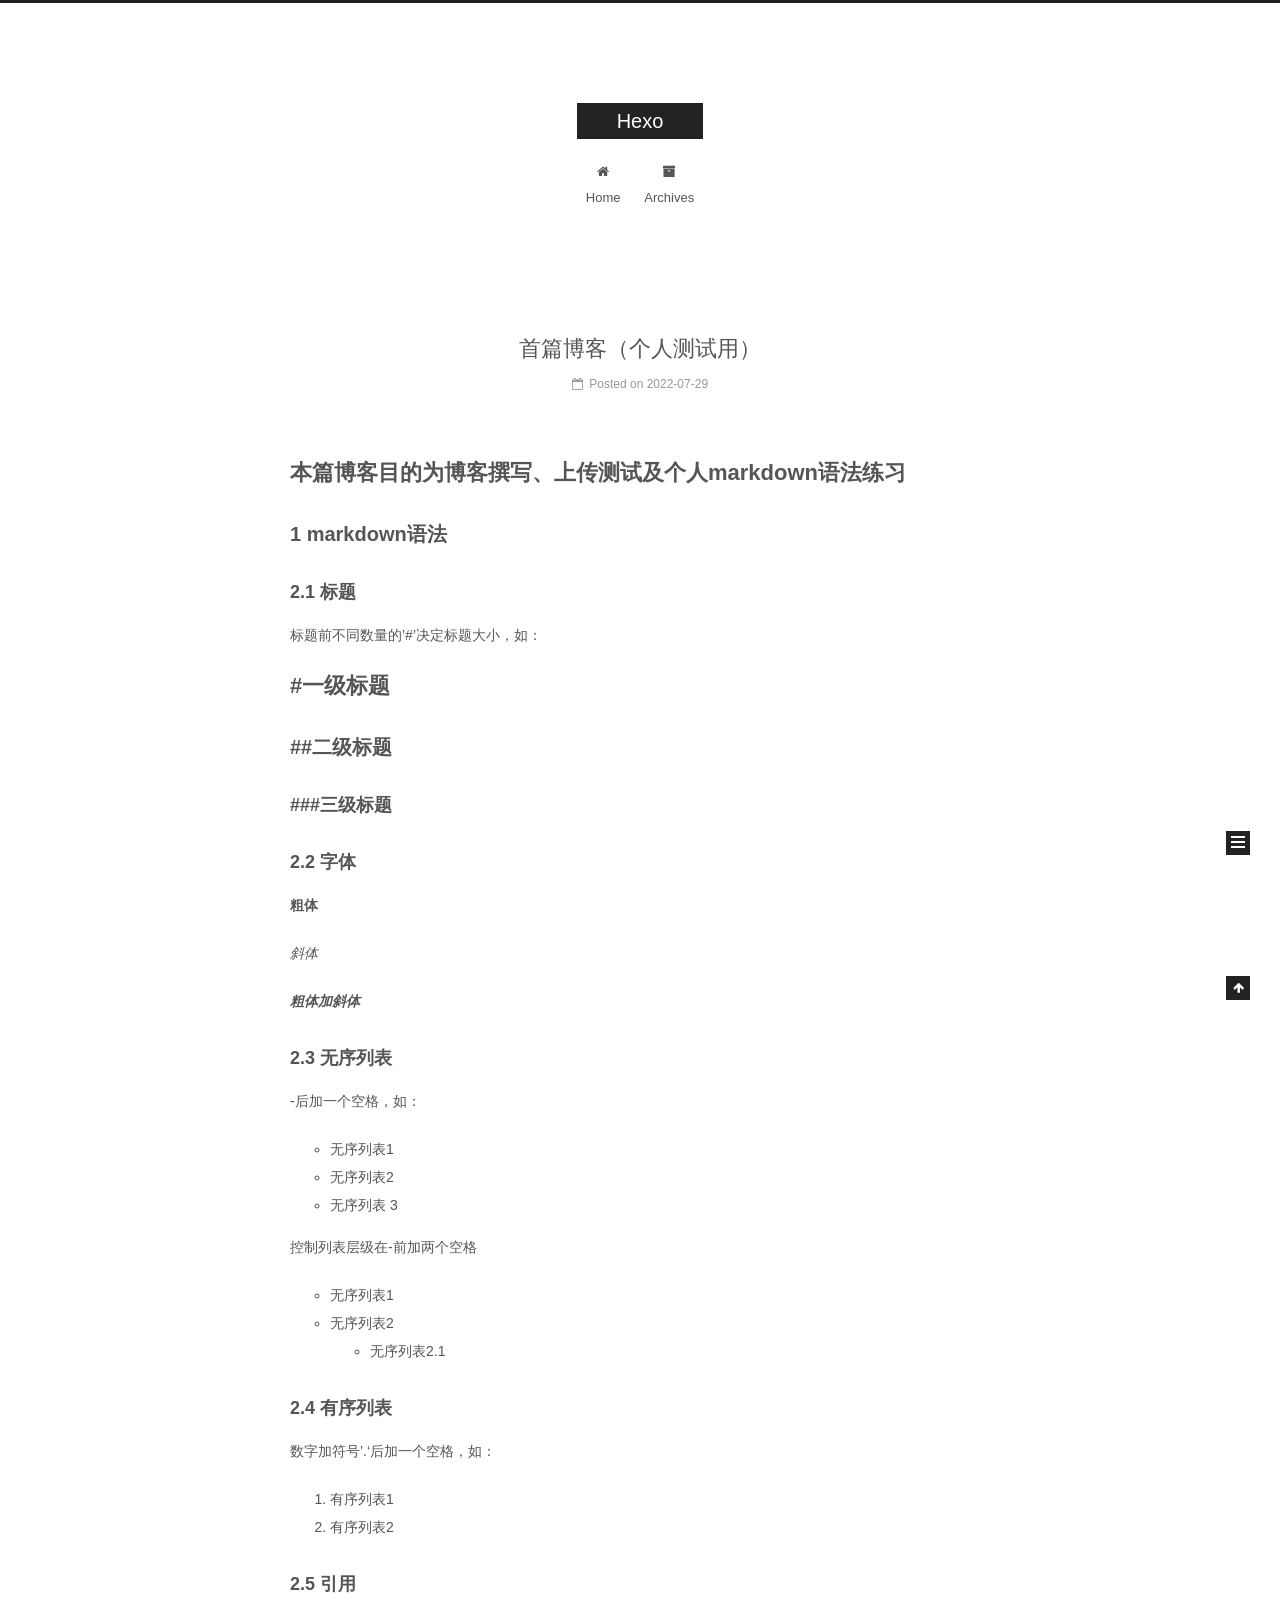
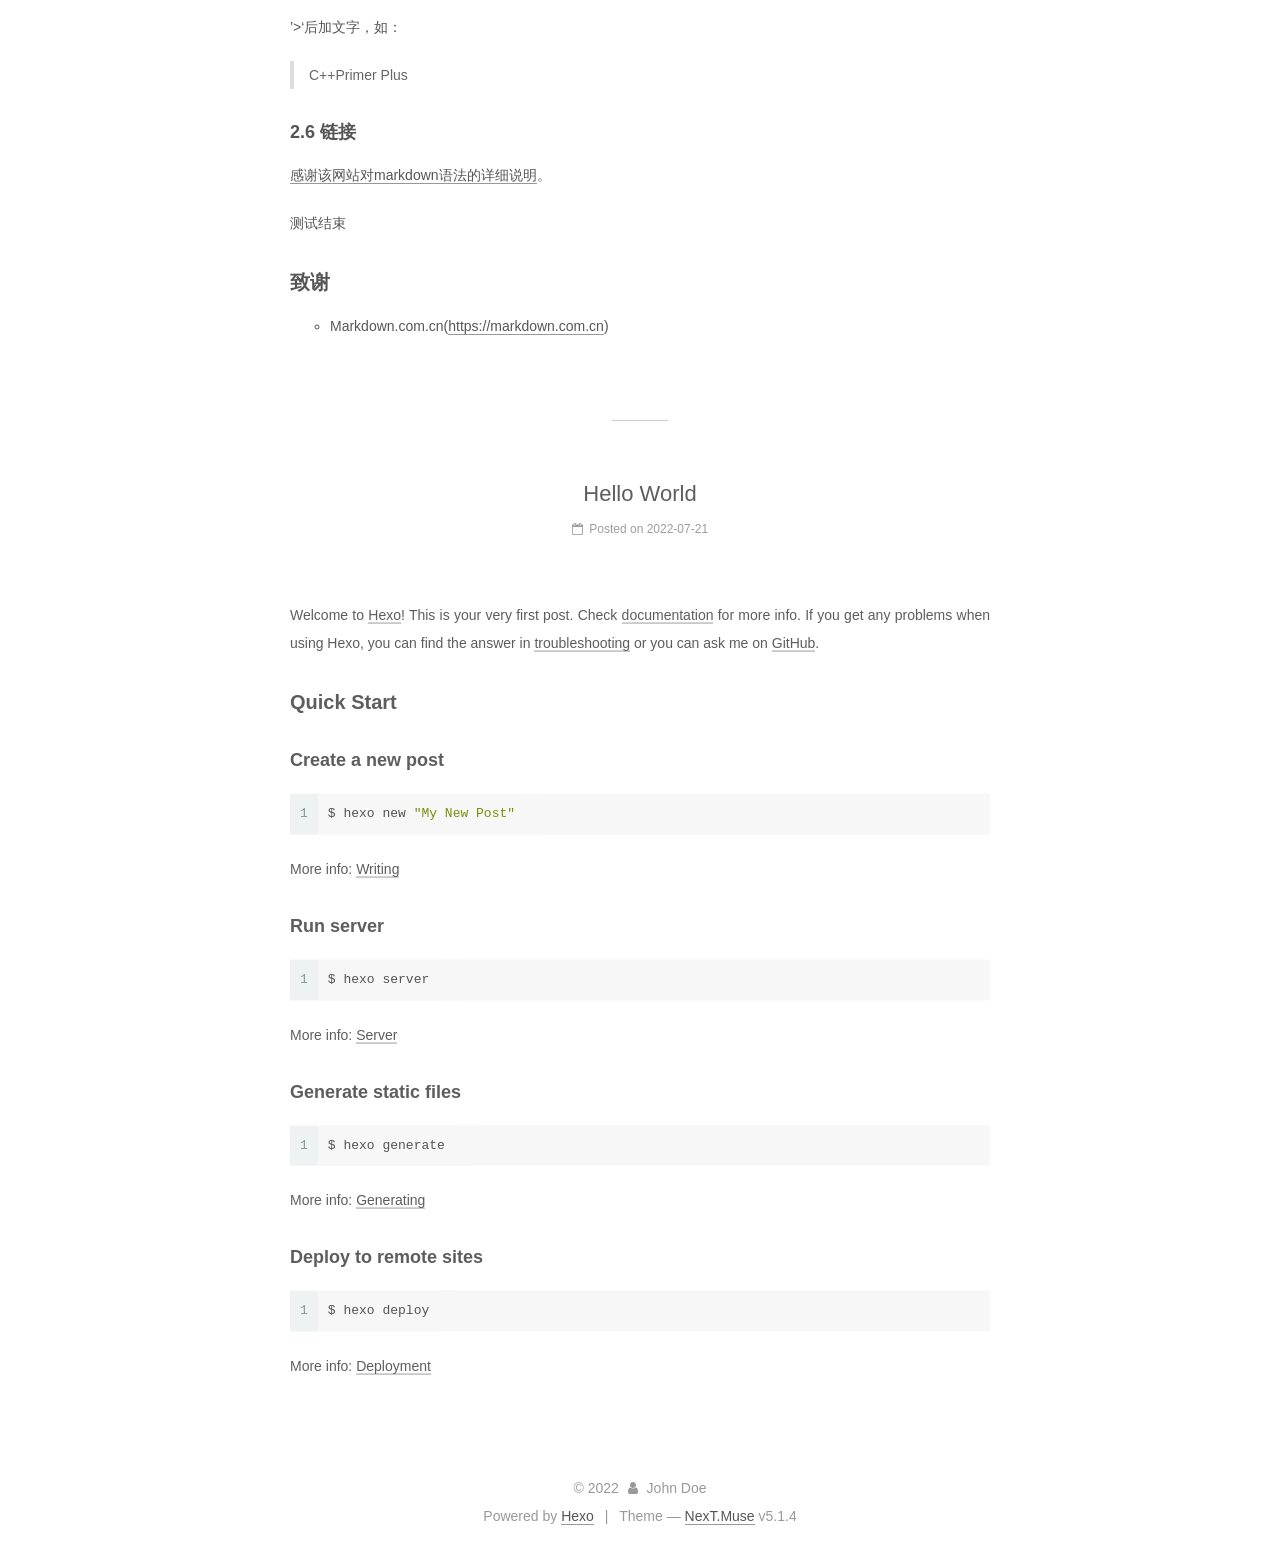
==== index.html @ cd5de1c1 "Site updated: 2022-07-29 13:30:06" ====
<!DOCTYPE html>



  


<html class="theme-next muse use-motion" lang="en">
<head>
  <meta charset="UTF-8"/>
<meta http-equiv="X-UA-Compatible" content="IE=edge" />
<meta name="viewport" content="width=device-width, initial-scale=1, maximum-scale=1"/>
<meta name="theme-color" content="#222">









<meta http-equiv="Cache-Control" content="no-transform" />
<meta http-equiv="Cache-Control" content="no-siteapp" />
















  
  
  <link href="/lib/fancybox/source/jquery.fancybox.css?v=2.1.5" rel="stylesheet" type="text/css" />







<link href="/lib/font-awesome/css/font-awesome.min.css?v=4.6.2" rel="stylesheet" type="text/css" />

<link href="/css/main.css?v=5.1.4" rel="stylesheet" type="text/css" />


  <link rel="apple-touch-icon" sizes="180x180" href="/images/apple-touch-icon-next.png?v=5.1.4">


  <link rel="icon" type="image/png" sizes="32x32" href="/images/favicon-32x32-next.png?v=5.1.4">


  <link rel="icon" type="image/png" sizes="16x16" href="/images/favicon-16x16-next.png?v=5.1.4">


  <link rel="mask-icon" href="/images/logo.svg?v=5.1.4" color="#222">





  <meta name="keywords" content="Hexo, NexT" />










<meta property="og:type" content="website">
<meta property="og:title" content="Hexo">
<meta property="og:url" content="http://gdjotx.github.io/index.html">
<meta property="og:site_name" content="Hexo">
<meta property="og:locale" content="en_US">
<meta property="article:author" content="John Doe">
<meta name="twitter:card" content="summary">



<script type="text/javascript" id="hexo.configurations">
  var NexT = window.NexT || {};
  var CONFIG = {
    root: '',
    scheme: 'Muse',
    version: '5.1.4',
    sidebar: {"position":"left","display":"post","offset":12,"b2t":false,"scrollpercent":false,"onmobile":false},
    fancybox: true,
    tabs: true,
    motion: {"enable":true,"async":false,"transition":{"post_block":"fadeIn","post_header":"slideDownIn","post_body":"slideDownIn","coll_header":"slideLeftIn","sidebar":"slideUpIn"}},
    duoshuo: {
      userId: '0',
      author: 'Author'
    },
    algolia: {
      applicationID: '',
      apiKey: '',
      indexName: '',
      hits: {"per_page":10},
      labels: {"input_placeholder":"Search for Posts","hits_empty":"We didn't find any results for the search: ${query}","hits_stats":"${hits} results found in ${time} ms"}
    }
  };
</script>



  <link rel="canonical" href="http://gdjotx.github.io/"/>





  <title>Hexo</title>
  








<meta name="generator" content="Hexo 6.2.0"></head>

<body itemscope itemtype="http://schema.org/WebPage" lang="en">

  
  
    
  

  <div class="container sidebar-position-left 
  page-home">
    <div class="headband"></div>

    <header id="header" class="header" itemscope itemtype="http://schema.org/WPHeader">
      <div class="header-inner"><div class="site-brand-wrapper">
  <div class="site-meta ">
    

    <div class="custom-logo-site-title">
      <a href="/"  class="brand" rel="start">
        <span class="logo-line-before"><i></i></span>
        <span class="site-title">Hexo</span>
        <span class="logo-line-after"><i></i></span>
      </a>
    </div>
      
        <p class="site-subtitle"></p>
      
  </div>

  <div class="site-nav-toggle">
    <button>
      <span class="btn-bar"></span>
      <span class="btn-bar"></span>
      <span class="btn-bar"></span>
    </button>
  </div>
</div>

<nav class="site-nav">
  

  
    <ul id="menu" class="menu">
      
        
        <li class="menu-item menu-item-home">
          <a href="/%20" rel="section">
            
              <i class="menu-item-icon fa fa-fw fa-home"></i> <br />
            
            Home
          </a>
        </li>
      
        
        <li class="menu-item menu-item-archives">
          <a href="/archives/%20" rel="section">
            
              <i class="menu-item-icon fa fa-fw fa-archive"></i> <br />
            
            Archives
          </a>
        </li>
      

      
    </ul>
  

  
</nav>



 </div>
    </header>

    <main id="main" class="main">
      <div class="main-inner">
        <div class="content-wrap">
          <div id="content" class="content">
            
  <section id="posts" class="posts-expand">
    
      

  

  
  
  

  <article class="post post-type-normal" itemscope itemtype="http://schema.org/Article">
  
  
  
  <div class="post-block">
    <link itemprop="mainEntityOfPage" href="http://gdjotx.github.io/2022/07/29/My%20New%20Post/">

    <span hidden itemprop="author" itemscope itemtype="http://schema.org/Person">
      <meta itemprop="name" content="">
      <meta itemprop="description" content="">
      <meta itemprop="image" content="/images/avatar.gif">
    </span>

    <span hidden itemprop="publisher" itemscope itemtype="http://schema.org/Organization">
      <meta itemprop="name" content="Hexo">
    </span>

    
      <header class="post-header">

        
        
          <h1 class="post-title" itemprop="name headline">
                
                <a class="post-title-link" href="/2022/07/29/My%20New%20Post/" itemprop="url">首篇博客（个人测试用）</a></h1>
        

        <div class="post-meta">
          <span class="post-time">
            
              <span class="post-meta-item-icon">
                <i class="fa fa-calendar-o"></i>
              </span>
              
                <span class="post-meta-item-text">Posted on</span>
              
              <time title="Post created" itemprop="dateCreated datePublished" datetime="2022-07-29T12:29:41+08:00">
                2022-07-29
              </time>
            

            

            
          </span>

          

          
            
          

          
          

          

          

          

        </div>
      </header>
    

    
    
    
    <div class="post-body" itemprop="articleBody">

      
      

      
        
          
            <h1 id="本篇博客目的为博客撰写、上传测试及个人markdown语法练习"><a href="#本篇博客目的为博客撰写、上传测试及个人markdown语法练习" class="headerlink" title="本篇博客目的为博客撰写、上传测试及个人markdown语法练习"></a>本篇博客目的为博客撰写、上传测试及个人markdown语法练习</h1><h2 id="1-markdown语法"><a href="#1-markdown语法" class="headerlink" title="1 markdown语法"></a>1 markdown语法</h2><h3 id="2-1-标题"><a href="#2-1-标题" class="headerlink" title="2.1 标题"></a>2.1 标题</h3><p>标题前不同数量的’#’决定标题大小，如：</p>
<h1 id="一级标题"><a href="#一级标题" class="headerlink" title="#一级标题"></a>#一级标题</h1><h2 id="二级标题"><a href="#二级标题" class="headerlink" title="##二级标题"></a>##二级标题</h2><h3 id="三级标题"><a href="#三级标题" class="headerlink" title="###三级标题"></a>###三级标题</h3><h3 id="2-2-字体"><a href="#2-2-字体" class="headerlink" title="2.2 字体"></a>2.2 字体</h3><p><strong>粗体</strong></p>
<p><em>斜体</em></p>
<p><em><strong>粗体加斜体</strong></em></p>
<h3 id="2-3-无序列表"><a href="#2-3-无序列表" class="headerlink" title="2.3 无序列表"></a>2.3 无序列表</h3><p>-后加一个空格，如：</p>
<ul>
<li>无序列表1</li>
<li>无序列表2</li>
<li>无序列表 3</li>
</ul>
<p>控制列表层级在-前加两个空格</p>
<ul>
<li>无序列表1</li>
<li>无序列表2<ul>
<li>无序列表2.1</li>
</ul>
</li>
</ul>
<h3 id="2-4-有序列表"><a href="#2-4-有序列表" class="headerlink" title="2.4 有序列表"></a>2.4 有序列表</h3><p>数字加符号’.‘后加一个空格，如：</p>
<ol>
<li>有序列表1</li>
<li>有序列表2</li>
</ol>
<h3 id="2-5-引用"><a href="#2-5-引用" class="headerlink" title="2.5 引用"></a>2.5 引用</h3><p>’&gt;‘后加文字，如：</p>
<blockquote>
<p>C++Primer Plus</p>
</blockquote>
<h3 id="2-6-链接"><a href="#2-6-链接" class="headerlink" title="2.6 链接"></a>2.6 链接</h3><p><a target="_blank" rel="noopener" href="https://markdown.com.cn/">感谢该网站对markdown语法的详细说明</a>。</p>
<p>测试结束</p>
<h2 id="致谢"><a href="#致谢" class="headerlink" title="致谢"></a>致谢</h2><ul>
<li>Markdown.com.cn(<a target="_blank" rel="noopener" href="https://markdown.com.cn/">https://markdown.com.cn</a>)</li>
</ul>

          
        
      
    </div>
    
    
    

    

    

    

    <footer class="post-footer">
      

      

      

      
      
        <div class="post-eof"></div>
      
    </footer>
  </div>
  
  
  
  </article>


    
      

  

  
  
  

  <article class="post post-type-normal" itemscope itemtype="http://schema.org/Article">
  
  
  
  <div class="post-block">
    <link itemprop="mainEntityOfPage" href="http://gdjotx.github.io/2022/07/21/hello-world/">

    <span hidden itemprop="author" itemscope itemtype="http://schema.org/Person">
      <meta itemprop="name" content="">
      <meta itemprop="description" content="">
      <meta itemprop="image" content="/images/avatar.gif">
    </span>

    <span hidden itemprop="publisher" itemscope itemtype="http://schema.org/Organization">
      <meta itemprop="name" content="Hexo">
    </span>

    
      <header class="post-header">

        
        
          <h1 class="post-title" itemprop="name headline">
                
                <a class="post-title-link" href="/2022/07/21/hello-world/" itemprop="url">Hello World</a></h1>
        

        <div class="post-meta">
          <span class="post-time">
            
              <span class="post-meta-item-icon">
                <i class="fa fa-calendar-o"></i>
              </span>
              
                <span class="post-meta-item-text">Posted on</span>
              
              <time title="Post created" itemprop="dateCreated datePublished" datetime="2022-07-21T23:25:02+08:00">
                2022-07-21
              </time>
            

            

            
          </span>

          

          
            
          

          
          

          

          

          

        </div>
      </header>
    

    
    
    
    <div class="post-body" itemprop="articleBody">

      
      

      
        
          
            <p>Welcome to <a target="_blank" rel="noopener" href="https://hexo.io/">Hexo</a>! This is your very first post. Check <a target="_blank" rel="noopener" href="https://hexo.io/docs/">documentation</a> for more info. If you get any problems when using Hexo, you can find the answer in <a target="_blank" rel="noopener" href="https://hexo.io/docs/troubleshooting.html">troubleshooting</a> or you can ask me on <a target="_blank" rel="noopener" href="https://github.com/hexojs/hexo/issues">GitHub</a>.</p>
<h2 id="Quick-Start"><a href="#Quick-Start" class="headerlink" title="Quick Start"></a>Quick Start</h2><h3 id="Create-a-new-post"><a href="#Create-a-new-post" class="headerlink" title="Create a new post"></a>Create a new post</h3><figure class="highlight bash"><table><tr><td class="gutter"><pre><span class="line">1</span><br></pre></td><td class="code"><pre><span class="line">$ hexo new <span class="string">&quot;My New Post&quot;</span></span><br></pre></td></tr></table></figure>

<p>More info: <a target="_blank" rel="noopener" href="https://hexo.io/docs/writing.html">Writing</a></p>
<h3 id="Run-server"><a href="#Run-server" class="headerlink" title="Run server"></a>Run server</h3><figure class="highlight bash"><table><tr><td class="gutter"><pre><span class="line">1</span><br></pre></td><td class="code"><pre><span class="line">$ hexo server</span><br></pre></td></tr></table></figure>

<p>More info: <a target="_blank" rel="noopener" href="https://hexo.io/docs/server.html">Server</a></p>
<h3 id="Generate-static-files"><a href="#Generate-static-files" class="headerlink" title="Generate static files"></a>Generate static files</h3><figure class="highlight bash"><table><tr><td class="gutter"><pre><span class="line">1</span><br></pre></td><td class="code"><pre><span class="line">$ hexo generate</span><br></pre></td></tr></table></figure>

<p>More info: <a target="_blank" rel="noopener" href="https://hexo.io/docs/generating.html">Generating</a></p>
<h3 id="Deploy-to-remote-sites"><a href="#Deploy-to-remote-sites" class="headerlink" title="Deploy to remote sites"></a>Deploy to remote sites</h3><figure class="highlight bash"><table><tr><td class="gutter"><pre><span class="line">1</span><br></pre></td><td class="code"><pre><span class="line">$ hexo deploy</span><br></pre></td></tr></table></figure>

<p>More info: <a target="_blank" rel="noopener" href="https://hexo.io/docs/one-command-deployment.html">Deployment</a></p>

          
        
      
    </div>
    
    
    

    

    

    

    <footer class="post-footer">
      

      

      

      
      
        <div class="post-eof"></div>
      
    </footer>
  </div>
  
  
  
  </article>


    
  </section>

  


          </div>
          


          

        </div>
        
          
  
  <div class="sidebar-toggle">
    <div class="sidebar-toggle-line-wrap">
      <span class="sidebar-toggle-line sidebar-toggle-line-first"></span>
      <span class="sidebar-toggle-line sidebar-toggle-line-middle"></span>
      <span class="sidebar-toggle-line sidebar-toggle-line-last"></span>
    </div>
  </div>

  <aside id="sidebar" class="sidebar">
    
    <div class="sidebar-inner">

      

      

      <section class="site-overview-wrap sidebar-panel sidebar-panel-active">
        <div class="site-overview">
          <div class="site-author motion-element" itemprop="author" itemscope itemtype="http://schema.org/Person">
            
              <p class="site-author-name" itemprop="name"></p>
              <p class="site-description motion-element" itemprop="description"></p>
          </div>

          <nav class="site-state motion-element">

            
              <div class="site-state-item site-state-posts">
              
                <a href="/archives/%20%7C%7C%20archive">
              
                  <span class="site-state-item-count">2</span>
                  <span class="site-state-item-name">posts</span>
                </a>
              </div>
            

            

            

          </nav>

          

          

          
          

          
          

          

        </div>
      </section>

      

      

    </div>
  </aside>


        
      </div>
    </main>

    <footer id="footer" class="footer">
      <div class="footer-inner">
        <div class="copyright">&copy; <span itemprop="copyrightYear">2022</span>
  <span class="with-love">
    <i class="fa fa-user"></i>
  </span>
  <span class="author" itemprop="copyrightHolder">John Doe</span>

  
</div>


  <div class="powered-by">Powered by <a class="theme-link" target="_blank" href="https://hexo.io">Hexo</a></div>



  <span class="post-meta-divider">|</span>



  <div class="theme-info">Theme &mdash; <a class="theme-link" target="_blank" href="https://github.com/iissnan/hexo-theme-next">NexT.Muse</a> v5.1.4</div>




        







        
      </div>
    </footer>

    
      <div class="back-to-top">
        <i class="fa fa-arrow-up"></i>
        
      </div>
    

    

  </div>

  

<script type="text/javascript">
  if (Object.prototype.toString.call(window.Promise) !== '[object Function]') {
    window.Promise = null;
  }
</script>









  












  
  
    <script type="text/javascript" src="/lib/jquery/index.js?v=2.1.3"></script>
  

  
  
    <script type="text/javascript" src="/lib/fastclick/lib/fastclick.min.js?v=1.0.6"></script>
  

  
  
    <script type="text/javascript" src="/lib/jquery_lazyload/jquery.lazyload.js?v=1.9.7"></script>
  

  
  
    <script type="text/javascript" src="/lib/velocity/velocity.min.js?v=1.2.1"></script>
  

  
  
    <script type="text/javascript" src="/lib/velocity/velocity.ui.min.js?v=1.2.1"></script>
  

  
  
    <script type="text/javascript" src="/lib/fancybox/source/jquery.fancybox.pack.js?v=2.1.5"></script>
  


  


  <script type="text/javascript" src="/js/src/utils.js?v=5.1.4"></script>

  <script type="text/javascript" src="/js/src/motion.js?v=5.1.4"></script>



  
  

  

  


  <script type="text/javascript" src="/js/src/bootstrap.js?v=5.1.4"></script>



  


  




	





  





  












  





  

  

  

  
  

  

  

  

</body>
</html>
---- css/main.css ----
/* normalize.css v3.0.2 | MIT License | git.io/normalize */
html {
  font-family: sans-serif; /* 1 */
  -ms-text-size-adjust: 100%; /* 2 */
  -webkit-text-size-adjust: 100%; /* 2 */
}
body {
  margin: 0;
}
article,
aside,
details,
figcaption,
figure,
footer,
header,
hgroup,
main,
menu,
nav,
section,
summary {
  display: block;
}
audio,
canvas,
progress,
video {
  display: inline-block; /* 1 */
  vertical-align: baseline; /* 2 */
}
audio:not([controls]) {
  display: none;
  height: 0;
}
[hidden],
template {
  display: none;
}
a {
  background-color: transparent;
}
a:active,
a:hover {
  outline: 0;
}
abbr[title] {
  border-bottom: 1px dotted;
}
b,
strong {
  font-weight: bold;
}
dfn {
  font-style: italic;
}
h1 {
  font-size: 2em;
  margin: 0.67em 0;
}
mark {
  background: #ff0;
  color: #000;
}
small {
  font-size: 80%;
}
sub,
sup {
  font-size: 75%;
  line-height: 0;
  position: relative;
  vertical-align: baseline;
}
sup {
  top: -0.5em;
}
sub {
  bottom: -0.25em;
}
img {
  border: 0;
}
svg:not(:root) {
  overflow: hidden;
}
figure {
  margin: 1em 40px;
}
hr {
  -moz-box-sizing: content-box;
  box-sizing: content-box;
  height: 0;
}
pre {
  overflow: auto;
}
code,
kbd,
pre,
samp {
  font-family: monospace, monospace;
  font-size: 1em;
}
button,
input,
optgroup,
select,
textarea {
  color: inherit; /* 1 */
  font: inherit; /* 2 */
  margin: 0; /* 3 */
}
button {
  overflow: visible;
}
button,
select {
  text-transform: none;
}
button,
html input[type="button"],
input[type="reset"],
input[type="submit"] {
  -webkit-appearance: button; /* 2 */
  cursor: pointer; /* 3 */
}
button[disabled],
html input[disabled] {
  cursor: default;
}
button::-moz-focus-inner,
input::-moz-focus-inner {
  border: 0;
  padding: 0;
}
input {
  line-height: normal;
}
input[type="checkbox"],
input[type="radio"] {
  box-sizing: border-box; /* 1 */
  padding: 0; /* 2 */
}
input[type="number"]::-webkit-inner-spin-button,
input[type="number"]::-webkit-outer-spin-button {
  height: auto;
}
input[type="search"] {
  -webkit-appearance: textfield; /* 1 */
  -moz-box-sizing: content-box;
  -webkit-box-sizing: content-box; /* 2 */
  box-sizing: content-box;
}
input[type="search"]::-webkit-search-cancel-button,
input[type="search"]::-webkit-search-decoration {
  -webkit-appearance: none;
}
fieldset {
  border: 1px solid #c0c0c0;
  margin: 0 2px;
  padding: 0.35em 0.625em 0.75em;
}
legend {
  border: 0; /* 1 */
  padding: 0; /* 2 */
}
textarea {
  overflow: auto;
}
optgroup {
  font-weight: bold;
}
table {
  border-collapse: collapse;
  border-spacing: 0;
}
td,
th {
  padding: 0;
}
::selection {
  background: #262a30;
  color: #fff;
}
body {
  position: relative;
  font-family: 'Lato', "PingFang SC", "Microsoft YaHei", sans-serif;
  font-size: 14px;
  line-height: 2;
  color: #555;
  background: #fff;
}
@media (max-width: 767px) {
  body {
    padding-right: 0 !important;
  }
}
@media (min-width: 768px) and (max-width: 991px) {
  body {
    padding-right: 0 !important;
  }
}
@media (min-width: 1600px) {
  body {
    font-size: 16px;
  }
}
h1,
h2,
h3,
h4,
h5,
h6 {
  margin: 0;
  padding: 0;
  font-weight: bold;
  line-height: 1.5;
  font-family: 'Lato', "PingFang SC", "Microsoft YaHei", sans-serif;
}
h2,
h3,
h4,
h5,
h6 {
  margin: 20px 0 15px;
}
h1 {
  font-size: 22px;
}
@media (max-width: 767px) {
  h1 {
    font-size: 18px;
  }
}
h2 {
  font-size: 20px;
}
@media (max-width: 767px) {
  h2 {
    font-size: 16px;
  }
}
h3 {
  font-size: 18px;
}
@media (max-width: 767px) {
  h3 {
    font-size: 14px;
  }
}
h4 {
  font-size: 16px;
}
@media (max-width: 767px) {
  h4 {
    font-size: 12px;
  }
}
h5 {
  font-size: 14px;
}
@media (max-width: 767px) {
  h5 {
    font-size: 10px;
  }
}
h6 {
  font-size: 12px;
}
@media (max-width: 767px) {
  h6 {
    font-size: 8px;
  }
}
p {
  margin: 0 0 20px 0;
}
a {
  color: #555;
  text-decoration: none;
  outline: none;
  border-bottom: 1px solid #999;
  word-wrap: break-word;
}
a:hover {
  color: #222;
  border-bottom-color: #222;
}
blockquote {
  margin: 0;
  padding: 0;
}
img {
  display: block;
  margin: auto;
  max-width: 100%;
  height: auto;
}
hr {
  margin: 40px 0;
  height: 3px;
  border: none;
  background-color: #ddd;
  background-image: repeating-linear-gradient(-45deg, #fff, #fff 4px, transparent 4px, transparent 8px);
}
blockquote {
  padding: 0 15px;
  color: #666;
  border-left: 4px solid #ddd;
}
blockquote cite::before {
  content: "-";
  padding: 0 5px;
}
dt {
  font-weight: 700;
}
dd {
  margin: 0;
  padding: 0;
}
kbd {
  border: 1px solid #ccc;
  border-radius: 0.2em;
  box-shadow: 0.1em 0.1em 0.2em rgba(0,0,0,0.1);
  background-color: #f9f9f9;
  font-family: inherit;
  background-image: -webkit-linear-gradient(top, #eee, #fff, #eee);
  padding: 0.1em 0.3em;
  white-space: nowrap;
}
.text-left {
  text-align: left;
}
.text-center {
  text-align: center;
}
.text-right {
  text-align: right;
}
.text-justify {
  text-align: justify;
}
.text-nowrap {
  white-space: nowrap;
}
.text-lowercase {
  text-transform: lowercase;
}
.text-uppercase {
  text-transform: uppercase;
}
.text-capitalize {
  text-transform: capitalize;
}
.center-block {
  display: block;
  margin-left: auto;
  margin-right: auto;
}
.clearfix:before,
.clearfix:after {
  content: " ";
  display: table;
}
.clearfix:after {
  clear: both;
}
.pullquote {
  width: 45%;
}
.pullquote.left {
  float: left;
  margin-left: 5px;
  margin-right: 10px;
}
.pullquote.right {
  float: right;
  margin-left: 10px;
  margin-right: 5px;
}
.affix.affix.affix {
  position: fixed;
}
.translation {
  margin-top: -20px;
  font-size: 14px;
  color: #999;
}
.scrollbar-measure {
  width: 100px;
  height: 100px;
  overflow: scroll;
  position: absolute;
  top: -9999px;
}
.use-motion .motion-element {
  opacity: 0;
}
table {
  margin: 20px 0;
  width: 100%;
  border-collapse: collapse;
  border-spacing: 0;
  border: 1px solid #ddd;
  font-size: 14px;
  table-layout: fixed;
  word-wrap: break-all;
}
table>tbody>tr:nth-of-type(odd) {
  background-color: #f9f9f9;
}
table>tbody>tr:hover {
  background-color: #f5f5f5;
}
caption,
th,
td {
  padding: 8px;
  text-align: left;
  vertical-align: middle;
  font-weight: normal;
}
th,
td {
  border-bottom: 3px solid #ddd;
  border-right: 1px solid #eee;
}
th {
  padding-bottom: 10px;
  font-weight: 700;
}
td {
  border-bottom-width: 1px;
}
html,
body {
  height: 100%;
}
.container {
  position: relative;
  min-height: 100%;
}
.header-inner {
  margin: 0 auto;
  padding: 100px 0 70px;
  width: 700px;
}
@media (min-width: 1600px) {
  .container .header-inner {
    width: 900px;
  }
}
.main {
  padding-bottom: 150px;
}
.main-inner {
  margin: 0 auto;
  width: 700px;
}
@media (min-width: 1600px) {
  .container .main-inner {
    width: 900px;
  }
}
.footer {
  position: absolute;
  left: 0;
  bottom: 0;
  width: 100%;
  min-height: 50px;
}
.footer-inner {
  box-sizing: border-box;
  margin: 20px auto;
  width: 700px;
}
@media (min-width: 1600px) {
  .container .footer-inner {
    width: 900px;
  }
}
pre,
.highlight {
  overflow: auto;
  margin: 20px 0;
  padding: 0;
  font-size: 13px;
  color: #4d4d4c;
  background: #f7f7f7;
  line-height: 1.6;
}
pre,
code {
  font-family: consolas, Menlo, "PingFang SC", "Microsoft YaHei", monospace;
}
code {
  padding: 2px 4px;
  word-wrap: break-word;
  color: #555;
  background: #eee;
  border-radius: 3px;
  font-size: 13px;
}
pre {
  padding: 10px;
}
pre code {
  padding: 0;
  color: #4d4d4c;
  background: none;
  text-shadow: none;
}
.highlight {
  border-radius: 1px;
}
.highlight pre {
  border: none;
  margin: 0;
  padding: 10px 0;
}
.highlight table {
  margin: 0;
  width: auto;
  border: none;
}
.highlight td {
  border: none;
  padding: 0;
}
.highlight figcaption {
  font-size: 1em;
  color: #4d4d4c;
  line-height: 1em;
  margin-bottom: 1em;
}
.highlight figcaption:before,
.highlight figcaption:after {
  content: " ";
  display: table;
}
.highlight figcaption:after {
  clear: both;
}
.highlight figcaption a {
  float: right;
  color: #4d4d4c;
}
.highlight figcaption a:hover {
  border-bottom-color: #4d4d4c;
}
.highlight .gutter pre {
  padding-left: 10px;
  padding-right: 10px;
  color: #869194;
  text-align: right;
  background-color: #eff2f3;
}
.highlight .code pre {
  width: 100%;
  padding-left: 10px;
  padding-right: 10px;
  background-color: #f7f7f7;
}
.highlight .line {
  height: 20px;
}
.gutter {
  -webkit-user-select: none;
  -moz-user-select: none;
  -ms-user-select: none;
  user-select: none;
}
.gist table {
  width: auto;
}
.gist table td {
  border: none;
}
pre .deletion {
  background: #fdd;
}
pre .addition {
  background: #dfd;
}
pre .meta {
  color: #8959a8;
}
pre .comment {
  color: #8e908c;
}
pre .variable,
pre .attribute,
pre .tag,
pre .regexp,
pre .ruby .constant,
pre .xml .tag .title,
pre .xml .pi,
pre .xml .doctype,
pre .html .doctype,
pre .css .id,
pre .css .class,
pre .css .pseudo {
  color: #c82829;
}
pre .number,
pre .preprocessor,
pre .built_in,
pre .literal,
pre .params,
pre .constant,
pre .command {
  color: #f5871f;
}
pre .ruby .class .title,
pre .css .rules .attribute,
pre .string,
pre .value,
pre .inheritance,
pre .header,
pre .ruby .symbol,
pre .xml .cdata,
pre .special,
pre .number,
pre .formula {
  color: #718c00;
}
pre .title,
pre .css .hexcolor {
  color: #3e999f;
}
pre .function,
pre .python .decorator,
pre .python .title,
pre .ruby .function .title,
pre .ruby .title .keyword,
pre .perl .sub,
pre .javascript .title,
pre .coffeescript .title {
  color: #4271ae;
}
pre .keyword,
pre .javascript .function {
  color: #8959a8;
}
.full-image.full-image.full-image.full-image {
  border: none;
  max-width: 100%;
  width: auto;
  margin: 20px auto 25px;
}
@media (min-width: 992px) {
  .full-image.full-image.full-image.full-image {
    max-width: none;
    width: 110%;
    margin: 25px -5%;
  }
}
.blockquote-center,
.page-home .post-type-quote blockquote,
.page-post-detail .post-type-quote blockquote {
  position: relative;
  margin: 40px 0;
  padding: 0;
  border-left: none;
  text-align: center;
}
.blockquote-center::before,
.page-home .post-type-quote blockquote::before,
.page-post-detail .post-type-quote blockquote::before,
.blockquote-center::after,
.page-home .post-type-quote blockquote::after,
.page-post-detail .post-type-quote blockquote::after {
  position: absolute;
  content: ' ';
  display: block;
  width: 100%;
  height: 24px;
  opacity: 0.2;
  background-repeat: no-repeat;
  background-position: 0 -6px;
  background-size: 22px 22px;
}
.blockquote-center::before,
.page-home .post-type-quote blockquote::before,
.page-post-detail .post-type-quote blockquote::before {
  top: -20px;
  background-image: url("../images/quote-l.svg");
  border-top: 1px solid #ccc;
}
.blockquote-center::after,
.page-home .post-type-quote blockquote::after,
.page-post-detail .post-type-quote blockquote::after {
  bottom: -20px;
  background-image: url("../images/quote-r.svg");
  border-bottom: 1px solid #ccc;
  background-position: 100% 8px;
}
.blockquote-center p,
.page-home .post-type-quote blockquote p,
.page-post-detail .post-type-quote blockquote p,
.blockquote-center div,
.page-home .post-type-quote blockquote div,
.page-post-detail .post-type-quote blockquote div {
  text-align: center;
}
.post .post-body .group-picture img {
  box-sizing: border-box;
  padding: 0 3px;
  border: none;
}
.post .group-picture-row {
  overflow: hidden;
  margin-top: 6px;
}
.post .group-picture-row:first-child {
  margin-top: 0;
}
.post .group-picture-column {
  float: left;
}
.page-post-detail .post-body .group-picture-column {
  float: none;
  margin-top: 10px;
  width: auto !important;
}
.page-post-detail .post-body .group-picture-column img {
  margin: 0 auto;
}
.page-archive .group-picture-container {
  overflow: hidden;
}
.page-archive .group-picture-row {
  float: left;
}
.page-archive .group-picture-row:first-child {
  margin-top: 6px;
}
.page-archive .group-picture-column {
  max-width: 150px;
  max-height: 150px;
}
.post-body .note {
  position: relative;
  padding: 15px;
  margin-bottom: 20px;
  border: 1px solid #eee;
  border-left-width: 5px;
  border-radius: 3px;
}
.post-body .note h2,
.post-body .note h3,
.post-body .note h4,
.post-body .note h5,
.post-body .note h6 {
  margin-top: 0;
  margin-bottom: 0;
  border-bottom: initial;
  padding-top: 0 !important;
}
.post-body .note p:first-child,
.post-body .note ul:first-child,
.post-body .note ol:first-child,
.post-body .note table:first-child,
.post-body .note pre:first-child,
.post-body .note blockquote:first-child {
  margin-top: 0;
}
.post-body .note p:last-child,
.post-body .note ul:last-child,
.post-body .note ol:last-child,
.post-body .note table:last-child,
.post-body .note pre:last-child,
.post-body .note blockquote:last-child {
  margin-bottom: 0;
}
.post-body .note.default {
  border-left-color: #777;
}
.post-body .note.default h2,
.post-body .note.default h3,
.post-body .note.default h4,
.post-body .note.default h5,
.post-body .note.default h6 {
  color: #777;
}
.post-body .note.primary {
  border-left-color: #6f42c1;
}
.post-body .note.primary h2,
.post-body .note.primary h3,
.post-body .note.primary h4,
.post-body .note.primary h5,
.post-body .note.primary h6 {
  color: #6f42c1;
}
.post-body .note.info {
  border-left-color: #428bca;
}
.post-body .note.info h2,
.post-body .note.info h3,
.post-body .note.info h4,
.post-body .note.info h5,
.post-body .note.info h6 {
  color: #428bca;
}
.post-body .note.success {
  border-left-color: #5cb85c;
}
.post-body .note.success h2,
.post-body .note.success h3,
.post-body .note.success h4,
.post-body .note.success h5,
.post-body .note.success h6 {
  color: #5cb85c;
}
.post-body .note.warning {
  border-left-color: #f0ad4e;
}
.post-body .note.warning h2,
.post-body .note.warning h3,
.post-body .note.warning h4,
.post-body .note.warning h5,
.post-body .note.warning h6 {
  color: #f0ad4e;
}
.post-body .note.danger {
  border-left-color: #d9534f;
}
.post-body .note.danger h2,
.post-body .note.danger h3,
.post-body .note.danger h4,
.post-body .note.danger h5,
.post-body .note.danger h6 {
  color: #d9534f;
}
.post-body .label {
  display: inline;
  padding: 0 2px;
  white-space: nowrap;
}
.post-body .label.default {
  background-color: #f0f0f0;
}
.post-body .label.primary {
  background-color: #efe6f7;
}
.post-body .label.info {
  background-color: #e5f2f8;
}
.post-body .label.success {
  background-color: #e7f4e9;
}
.post-body .label.warning {
  background-color: #fcf6e1;
}
.post-body .label.danger {
  background-color: #fae8eb;
}
.post-body .tabs {
  position: relative;
  display: block;
  margin-bottom: 20px;
  padding-top: 10px;
}
.post-body .tabs ul.nav-tabs {
  margin: 0;
  padding: 0;
  display: flex;
  margin-bottom: -1px;
}
@media (max-width: 413px) {
  .post-body .tabs ul.nav-tabs {
    display: block;
    margin-bottom: 5px;
  }
}
.post-body .tabs ul.nav-tabs li.tab {
  list-style-type: none !important;
  margin: 0 0.25em 0 0;
  border-top: 3px solid transparent;
  border-left: 1px solid transparent;
  border-right: 1px solid transparent;
}
@media (max-width: 413px) {
  .post-body .tabs ul.nav-tabs li.tab {
    margin: initial;
    border-top: 1px solid transparent;
    border-left: 3px solid transparent;
    border-right: 1px solid transparent;
    border-bottom: 1px solid transparent;
  }
}
.post-body .tabs ul.nav-tabs li.tab a {
  outline: 0;
  border-bottom: initial;
  display: block;
  line-height: 1.8em;
  padding: 0.25em 0.75em;
  transition-duration: 0.2s;
  transition-timing-function: ease-out;
  transition-delay: 0s;
}
.post-body .tabs ul.nav-tabs li.tab a i {
  width: 1.285714285714286em;
}
.post-body .tabs ul.nav-tabs li.tab.active {
  border-top: 3px solid #fc6423;
  border-left: 1px solid #ddd;
  border-right: 1px solid #ddd;
  background-color: #fff;
}
@media (max-width: 413px) {
  .post-body .tabs ul.nav-tabs li.tab.active {
    border-top: 1px solid #ddd;
    border-left: 3px solid #fc6423;
    border-right: 1px solid #ddd;
    border-bottom: 1px solid #ddd;
  }
}
.post-body .tabs ul.nav-tabs li.tab.active a {
  cursor: default;
  color: #555;
}
.post-body .tabs .tab-content {
  background-color: #fff;
}
.post-body .tabs .tab-content .tab-pane {
  border: 1px solid #ddd;
  padding: 20px 20px 0 20px;
}
.post-body .tabs .tab-content .tab-pane:not(.active) {
  display: none !important;
}
.post-body .tabs .tab-content .tab-pane.active {
  display: block !important;
}
.btn {
  display: inline-block;
  padding: 0 20px;
  font-size: 14px;
  color: #fff;
  background: #222;
  border: 2px solid #222;
  text-decoration: none;
  border-radius: 0;
  transition-property: background-color;
  transition-duration: 0.2s;
  transition-timing-function: ease-in-out;
  transition-delay: 0s;
  line-height: 2;
}
.btn:hover {
  border-color: #222;
  color: #222;
  background: #fff;
}
.btn +.btn {
  margin: 0 0 8px 8px;
}
.btn .fa-fw {
  width: 1.285714285714286em;
  text-align: left;
}
.btn-bar {
  display: block;
  width: 22px;
  height: 2px;
  background: #555;
  border-radius: 1px;
}
.btn-bar+.btn-bar {
  margin-top: 4px;
}
.pagination {
  margin: 120px 0 40px;
  text-align: center;
  border-top: 1px solid #eee;
}
.page-number-basic,
.pagination .prev,
.pagination .next,
.pagination .page-number,
.pagination .space {
  display: inline-block;
  position: relative;
  top: -1px;
  margin: 0 10px;
  padding: 0 11px;
}
@media (max-width: 767px) {
  .page-number-basic,
  .pagination .prev,
  .pagination .next,
  .pagination .page-number,
  .pagination .space {
    margin: 0 5px;
  }
}
.pagination .prev,
.pagination .next,
.pagination .page-number {
  border-bottom: 0;
  border-top: 1px solid #eee;
  transition-property: border-color;
  transition-duration: 0.2s;
  transition-timing-function: ease-in-out;
  transition-delay: 0s;
}
.pagination .prev:hover,
.pagination .next:hover,
.pagination .page-number:hover {
  border-top-color: #222;
}
.pagination .space {
  padding: 0;
  margin: 0;
}
.pagination .prev {
  margin-left: 0;
}
.pagination .next {
  margin-right: 0;
}
.pagination .page-number.current {
  color: #fff;
  background: #ccc;
  border-top-color: #ccc;
}
@media (max-width: 767px) {
  .pagination {
    border-top: none;
  }
  .pagination .prev,
  .pagination .next,
  .pagination .page-number {
    margin-bottom: 10px;
    border-top: 0;
    border-bottom: 1px solid #eee;
    padding: 0 10px;
  }
  .pagination .prev:hover,
  .pagination .next:hover,
  .pagination .page-number:hover {
    border-bottom-color: #222;
  }
}
.comments {
  margin: 60px 20px 0;
}
.tag-cloud {
  text-align: center;
}
.tag-cloud a {
  display: inline-block;
  margin: 10px;
}
.back-to-top {
  box-sizing: border-box;
  position: fixed;
  bottom: -100px;
  right: 30px;
  z-index: 1050;
  padding: 0 6px;
  width: 24px;
  background: #222;
  font-size: 12px;
  opacity: 1;
  color: #fff;
  cursor: pointer;
  text-align: center;
  -webkit-transform: translateZ(0);
  transition-property: bottom;
  transition-duration: 0.2s;
  transition-timing-function: ease-in-out;
  transition-delay: 0s;
}
@media (min-width: 768px) and (max-width: 991px) {
  .back-to-top {
    display: none !important;
  }
}
@media (max-width: 767px) {
  .back-to-top {
    display: none !important;
  }
}
.back-to-top.back-to-top-on {
  bottom: 19px;
}
.header {
  background: transparent;
}
.header-inner {
  position: relative;
}
.headband {
  height: 3px;
  background: #222;
}
.site-meta {
  margin: 0;
  text-align: center;
}
@media (max-width: 767px) {
  .site-meta {
    text-align: center;
  }
}
.brand {
  position: relative;
  display: inline-block;
  padding: 0 40px;
  color: #fff;
  background: #222;
  border-bottom: none;
}
.brand:hover {
  color: #fff;
}
.logo {
  display: inline-block;
  margin-right: 5px;
  line-height: 36px;
  vertical-align: top;
}
.site-title {
  display: inline-block;
  vertical-align: top;
  line-height: 36px;
  font-size: 20px;
  font-weight: normal;
  font-family: 'Lato', "PingFang SC", "Microsoft YaHei", sans-serif;
}
.site-subtitle {
  margin-top: 10px;
  font-size: 13px;
  color: #999;
}
.use-motion .brand {
  opacity: 0;
}
.use-motion .logo,
.use-motion .site-title,
.use-motion .site-subtitle {
  opacity: 0;
  position: relative;
  top: -10px;
}
.site-nav-toggle {
  display: none;
  position: absolute;
  top: 10px;
  left: 10px;
}
@media (max-width: 767px) {
  .site-nav-toggle {
    display: block;
  }
}
.site-nav-toggle button {
  margin-top: 2px;
  padding: 9px 10px;
  background: transparent;
  border: none;
}
@media (max-width: 767px) {
  .site-nav {
    display: none;
    margin: 0 -10px;
    padding: 0 10px;
    clear: both;
    border-top: 1px solid #ddd;
  }
}
@media (min-width: 768px) and (max-width: 991px) {
  .site-nav {
    display: block !important;
  }
}
@media (min-width: 992px) {
  .site-nav {
    display: block !important;
  }
}
.menu {
  margin-top: 20px;
  padding-left: 0;
  text-align: center;
}
.menu .menu-item {
  display: inline-block;
  margin: 0 10px;
  list-style: none;
}
@media screen and (max-width: 767px) {
  .menu .menu-item {
    margin-top: 10px;
  }
}
.menu .menu-item a {
  display: block;
  font-size: 13px;
  line-height: inherit;
  border-bottom: 1px solid transparent;
  transition-property: border-color;
  transition-duration: 0.2s;
  transition-timing-function: ease-in-out;
  transition-delay: 0s;
}
.menu .menu-item a:hover {
  border-bottom-color: #222;
}
.menu .menu-item .fa {
  margin-right: 5px;
}
.use-motion .menu-item {
  opacity: 0;
}
.post-body {
  font-family: 'Lato', "PingFang SC", "Microsoft YaHei", sans-serif;
}
@media (max-width: 767px) {
  .post-body {
    word-break: break-word;
  }
}
.post-body .fancybox img {
  display: block !important;
  margin: 0 auto;
  cursor: pointer;
  cursor: zoom-in;
  cursor: -webkit-zoom-in;
}
.post-body .image-caption,
.post-body .figure .caption {
  margin: -20px auto 15px;
  text-align: center;
  font-size: 14px;
  color: #999;
  font-weight: bold;
  line-height: 1;
}
.post-sticky-flag {
  display: inline-block;
  font-size: 16px;
  -ms-transform: rotate(30deg);
  -webkit-transform: rotate(30deg);
  -moz-transform: rotate(30deg);
  -ms-transform: rotate(30deg);
  -o-transform: rotate(30deg);
  transform: rotate(30deg);
}
.use-motion .post-block,
.use-motion .pagination,
.use-motion .comments {
  opacity: 0;
}
.use-motion .post-header {
  opacity: 0;
}
.use-motion .post-body {
  opacity: 0;
}
.use-motion .collection-title {
  opacity: 0;
}
.posts-expand {
  padding-top: 40px;
}
@media (max-width: 767px) {
  .posts-expand {
    margin: 0 20px;
  }
  .post-body pre .gutter pre {
    padding-right: 10px;
  }
  .post-body .highlight {
    margin-left: 0px;
    margin-right: 0px;
    padding: 0;
  }
  .post-body .highlight .gutter pre {
    padding-right: 10px;
  }
}
@media (min-width: 992px) {
  .posts-expand .post-body {
    text-align: justify;
  }
}
.posts-expand .post-body h2,
.posts-expand .post-body h3,
.posts-expand .post-body h4,
.posts-expand .post-body h5,
.posts-expand .post-body h6 {
  padding-top: 10px;
}
.posts-expand .post-body h2 .header-anchor,
.posts-expand .post-body h3 .header-anchor,
.posts-expand .post-body h4 .header-anchor,
.posts-expand .post-body h5 .header-anchor,
.posts-expand .post-body h6 .header-anchor {
  float: right;
  margin-left: 10px;
  color: #ccc;
  border-bottom-style: none;
  visibility: hidden;
}
.posts-expand .post-body h2 .header-anchor:hover,
.posts-expand .post-body h3 .header-anchor:hover,
.posts-expand .post-body h4 .header-anchor:hover,
.posts-expand .post-body h5 .header-anchor:hover,
.posts-expand .post-body h6 .header-anchor:hover {
  color: inherit;
}
.posts-expand .post-body h2:hover .header-anchor,
.posts-expand .post-body h3:hover .header-anchor,
.posts-expand .post-body h4:hover .header-anchor,
.posts-expand .post-body h5:hover .header-anchor,
.posts-expand .post-body h6:hover .header-anchor {
  visibility: visible;
}
.posts-expand .post-body ul li {
  list-style: circle;
}
.posts-expand .post-body img {
  box-sizing: border-box;
  margin: auto;
  padding: 3px;
  border: 1px solid #ddd;
}
.posts-expand .post-body .fancybox img {
  margin: 0 auto 25px;
}
@media (max-width: 767px) {
  .posts-collapse {
    margin: 0 20px;
  }
  .posts-collapse .post-title,
  .posts-collapse .post-meta {
    display: block;
    width: auto;
    text-align: left;
  }
}
.posts-collapse {
  position: relative;
  z-index: 1010;
  margin-left: 55px;
}
.posts-collapse::after {
  content: " ";
  position: absolute;
  top: 20px;
  left: 0;
  margin-left: -2px;
  width: 4px;
  height: 100%;
  background: #f5f5f5;
  z-index: -1;
}
@media (max-width: 767px) {
  .posts-collapse {
    margin: 0 20px;
  }
}
.posts-collapse .collection-title {
  position: relative;
  margin: 60px 0;
}
.posts-collapse .collection-title h1,
.posts-collapse .collection-title h2 {
  margin-left: 20px;
}
.posts-collapse .collection-title small {
  color: #bbb;
  margin-left: 5px;
}
.posts-collapse .collection-title::before {
  content: " ";
  position: absolute;
  left: 0;
  top: 50%;
  margin-left: -4px;
  margin-top: -4px;
  width: 8px;
  height: 8px;
  background: #bbb;
  border-radius: 50%;
}
.posts-collapse .post {
  margin: 30px 0;
}
.posts-collapse .post-header {
  position: relative;
  transition-duration: 0.2s;
  transition-timing-function: ease-in-out;
  transition-delay: 0s;
  transition-property: border;
  border-bottom: 1px dashed #ccc;
}
.posts-collapse .post-header::before {
  content: " ";
  position: absolute;
  left: 0;
  top: 12px;
  width: 6px;
  height: 6px;
  margin-left: -4px;
  background: #bbb;
  border-radius: 50%;
  border: 1px solid #fff;
  transition-duration: 0.2s;
  transition-timing-function: ease-in-out;
  transition-delay: 0s;
  transition-property: background;
}
.posts-collapse .post-header:hover {
  border-bottom-color: #666;
}
.posts-collapse .post-header:hover::before {
  background: #222;
}
.posts-collapse .post-meta {
  position: absolute;
  font-size: 12px;
  left: 20px;
  top: 5px;
}
.posts-collapse .post-comments-count {
  display: none;
}
.posts-collapse .post-title {
  margin-left: 60px;
  font-size: 16px;
  font-weight: normal;
  line-height: inherit;
}
.posts-collapse .post-title::after {
  margin-left: 3px;
  opacity: 0.6;
}
.posts-collapse .post-title a {
  color: #666;
  border-bottom: none;
}
.page-home .post-type-quote .post-header,
.page-post-detail .post-type-quote .post-header,
.page-home .post-type-quote .post-tags,
.page-post-detail .post-type-quote .post-tags {
  display: none;
}
.posts-expand .post-title {
  text-align: center;
  word-break: break-word;
  font-weight: 400;
}
.posts-expand .post-title-link {
  display: inline-block;
  position: relative;
  color: #555;
  border-bottom: none;
  line-height: 1.2;
  vertical-align: top;
}
.posts-expand .post-title-link::before {
  content: "";
  position: absolute;
  width: 100%;
  height: 2px;
  bottom: 0;
  left: 0;
  background-color: #000;
  visibility: hidden;
  -webkit-transform: scaleX(0);
  -moz-transform: scaleX(0);
  -ms-transform: scaleX(0);
  -o-transform: scaleX(0);
  transform: scaleX(0);
  transition-duration: 0.2s;
  transition-timing-function: ease-in-out;
  transition-delay: 0s;
}
.posts-expand .post-title-link:hover::before {
  visibility: visible;
  -webkit-transform: scaleX(1);
  -moz-transform: scaleX(1);
  -ms-transform: scaleX(1);
  -o-transform: scaleX(1);
  transform: scaleX(1);
}
.posts-expand .post-title-link .fa {
  font-size: 16px;
}
.posts-expand .post-meta {
  margin: 3px 0 60px 0;
  color: #999;
  font-family: 'Lato', "PingFang SC", "Microsoft YaHei", sans-serif;
  font-size: 12px;
  text-align: center;
}
.posts-expand .post-meta .post-category-list {
  display: inline-block;
  margin: 0;
  padding: 3px;
}
.posts-expand .post-meta .post-category-list-link {
  color: #999;
}
.posts-expand .post-meta .post-description {
  font-size: 14px;
  margin-top: 2px;
}
.post-meta-divider {
  margin: 0 0.5em;
}
.post-meta-item-icon {
  margin-right: 3px;
}
@media (min-width: 768px) and (max-width: 991px) {
  .post-meta-item-icon {
    display: inline-block;
  }
}
@media (max-width: 767px) {
  .post-meta-item-icon {
    display: inline-block;
  }
}
@media (min-width: 768px) and (max-width: 991px) {
  .post-meta-item-text {
    display: none;
  }
}
@media (max-width: 767px) {
  .post-meta-item-text {
    display: none;
  }
}
@media (max-width: 767px) {
  .posts-expand .post-comments-count {
    display: none;
  }
}
.post-button {
  margin-top: 40px;
}
.posts-expand .post-tags {
  margin-top: 40px;
  text-align: center;
}
.posts-expand .post-tags a {
  display: inline-block;
  margin-right: 10px;
  font-size: 13px;
}
.post-nav {
  display: table;
  margin-top: 15px;
  width: 100%;
  border-top: 1px solid #eee;
}
.post-nav-divider {
  display: table-cell;
  width: 10%;
}
.post-nav-item {
  display: table-cell;
  padding: 10px 0 0 0;
  width: 45%;
  vertical-align: top;
}
.post-nav-item a {
  position: relative;
  display: block;
  line-height: 25px;
  font-size: 14px;
  color: #555;
  border-bottom: none;
}
.post-nav-item a:hover {
  color: #222;
  border-bottom: none;
}
.post-nav-item a:active {
  top: 2px;
}
.post-nav-item .fa {
  position: absolute;
  top: 8px;
  left: 0;
  font-size: 12px;
}
.post-nav-next a {
  padding-left: 15px;
}
.post-nav-prev {
  text-align: right;
}
.post-nav-prev a {
  padding-right: 15px;
}
.post-nav-prev .fa {
  right: 0;
  left: auto;
}
.posts-expand .post-eof {
  display: block;
  margin: 80px auto 60px;
  width: 8%;
  height: 1px;
  background: #ccc;
  text-align: center;
}
.post:last-child .post-eof.post-eof.post-eof {
  display: none;
}
.post-gallery {
  display: table;
  table-layout: fixed;
  width: 100%;
  border-collapse: separate;
}
.post-gallery-row {
  display: table-row;
}
.post-gallery .post-gallery-img {
  display: table-cell;
  text-align: center;
  vertical-align: middle;
  border: none;
}
.post-gallery .post-gallery-img img {
  max-width: 100%;
  max-height: 100%;
  border: none;
}
.fancybox-close,
.fancybox-close:hover {
  border: none;
}
.rtl.post-body p,
.rtl.post-body a,
.rtl.post-body h1,
.rtl.post-body h2,
.rtl.post-body h3,
.rtl.post-body h4,
.rtl.post-body h5,
.rtl.post-body h6,
.rtl.post-body li,
.rtl.post-body ul,
.rtl.post-body ol {
  direction: rtl;
  font-family: UKIJ Ekran;
}
.rtl.post-title {
  font-family: UKIJ Ekran;
}
.sidebar {
  position: fixed;
  right: 0;
  top: 0;
  bottom: 0;
  width: 0;
  z-index: 1040;
  box-shadow: inset 0 2px 6px #000;
  background: #222;
  -webkit-transform: translateZ(0);
}
.sidebar a {
  color: #999;
  border-bottom-color: #555;
}
.sidebar a:hover {
  color: #eee;
}
@media (min-width: 768px) and (max-width: 991px) {
  .sidebar {
    display: none !important;
  }
}
@media (max-width: 767px) {
  .sidebar {
    display: none !important;
  }
}
.sidebar-inner {
  position: relative;
  padding: 20px 10px;
  color: #999;
  text-align: center;
}
.site-overview-wrap {
  overflow: hidden;
}
.site-overview {
  overflow-y: auto;
  overflow-x: hidden;
}
.sidebar-toggle {
  position: fixed;
  right: 30px;
  bottom: 45px;
  width: 14px;
  height: 14px;
  padding: 5px;
  background: #222;
  line-height: 0;
  z-index: 1050;
  cursor: pointer;
  -webkit-transform: translateZ(0);
}
@media (min-width: 768px) and (max-width: 991px) {
  .sidebar-toggle {
    display: none !important;
  }
}
@media (max-width: 767px) {
  .sidebar-toggle {
    display: none !important;
  }
}
.sidebar-toggle-line {
  position: relative;
  display: inline-block;
  vertical-align: top;
  height: 2px;
  width: 100%;
  background: #fff;
  margin-top: 3px;
}
.sidebar-toggle-line:first-child {
  margin-top: 0;
}
.site-author-image {
  display: block;
  margin: 0 auto;
  padding: 2px;
  max-width: 96px;
  height: auto;
  border: 2px solid #333;
}
.site-author-name {
  margin: 5px 0 0;
  text-align: center;
  color: #f5f5f5;
  font-weight: normal;
}
.site-description {
  margin-top: 5px;
  text-align: center;
  font-size: 14px;
  color: #999;
}
.site-state {
  overflow: hidden;
  line-height: 1.4;
  white-space: nowrap;
  text-align: center;
}
.site-state-item {
  display: inline-block;
  padding: 0 15px;
  border-left: 1px solid #333;
}
.site-state-item:first-child {
  border-left: none;
}
.site-state-item a {
  border-bottom: none;
}
.site-state-item-count {
  display: block;
  text-align: center;
  color: inherit;
  font-weight: 600;
  font-size: 18px;
}
.site-state-item-name {
  font-size: 13px;
  color: inherit;
}
.feed-link {
  margin-top: 20px;
}
.feed-link a {
  display: inline-block;
  padding: 0 15px;
  color: #fc6423;
  border: 1px solid #fc6423;
  border-radius: 4px;
}
.feed-link a i {
  color: #fc6423;
  font-size: 14px;
}
.feed-link a:hover {
  color: #fff;
  background: #fc6423;
}
.feed-link a:hover i {
  color: #fff;
}
.links-of-author {
  margin-top: 20px;
}
.links-of-author a {
  display: inline-block;
  vertical-align: middle;
  margin-right: 10px;
  margin-bottom: 10px;
  border-bottom-color: #555;
  font-size: 13px;
}
.links-of-author a:before {
  display: inline-block;
  vertical-align: middle;
  margin-right: 3px;
  content: " ";
  width: 4px;
  height: 4px;
  border-radius: 50%;
  background: #ffd00b;
}
.links-of-blogroll {
  font-size: 13px;
}
.links-of-blogroll-title {
  margin-top: 20px;
  font-size: 14px;
  font-weight: 600;
}
.links-of-blogroll-list {
  margin: 0;
  padding: 0;
  list-style: none;
}
.links-of-blogroll-item {
  padding: 2px 10px;
}
.links-of-blogroll-item a {
  max-width: 280px;
  box-sizing: border-box;
  display: inline-block;
  overflow: hidden;
  white-space: nowrap;
  text-overflow: ellipsis;
}
.sidebar-nav {
  margin: 0 0 20px;
  padding-left: 0;
}
.sidebar-nav li {
  display: inline-block;
  cursor: pointer;
  border-bottom: 1px solid transparent;
  font-size: 14px;
  color: #555;
}
.sidebar-nav li:hover {
  color: #f5f5f5;
}
.page-post-detail .sidebar-nav-toc {
  padding: 0 5px;
}
.page-post-detail .sidebar-nav-overview {
  margin-left: 10px;
}
.sidebar-nav .sidebar-nav-active {
  color: #87daff;
  border-bottom-color: #87daff;
}
.sidebar-nav .sidebar-nav-active:hover {
  color: #87daff;
}
.sidebar-panel {
  display: none;
}
.sidebar-panel-active {
  display: block;
}
.post-toc-empty {
  font-size: 14px;
  color: #666;
}
.post-toc-wrap {
  overflow: hidden;
}
.post-toc {
  overflow: auto;
}
.post-toc ol {
  margin: 0;
  padding: 0 2px 5px 10px;
  text-align: left;
  list-style: none;
  font-size: 14px;
}
.post-toc ol > ol {
  padding-left: 0;
}
.post-toc ol a {
  transition-duration: 0.2s;
  transition-timing-function: ease-in-out;
  transition-delay: 0s;
  transition-property: all;
  color: #999;
  border-bottom-color: #555;
}
.post-toc ol a:hover {
  color: #ccc;
  border-bottom-color: #ccc;
}
.post-toc .nav-item {
  overflow: hidden;
  text-overflow: ellipsis;
  text-align: justify;
  white-space: nowrap;
  line-height: 1.8;
}
.post-toc .nav .nav-child {
  display: none;
}
.post-toc .nav .active > .nav-child {
  display: block;
}
.post-toc .nav .active-current > .nav-child {
  display: block;
}
.post-toc .nav .active-current > .nav-child > .nav-item {
  display: block;
}
.post-toc .nav .active > a {
  color: #87daff;
  border-bottom-color: #87daff;
}
.post-toc .nav .active-current > a {
  color: #87daff;
}
.post-toc .nav .active-current > a:hover {
  color: #87daff;
}
.footer {
  font-size: 14px;
  color: #999;
}
.footer img {
  border: none;
}
.footer-inner {
  text-align: center;
}
.with-love {
  display: inline-block;
  margin: 0 5px;
}
.powered-by,
.theme-info {
  display: inline-block;
}
.cc-license {
  margin-top: 10px;
  text-align: center;
}
.cc-license .cc-opacity {
  opacity: 0.7;
  border-bottom: none;
}
.cc-license .cc-opacity:hover {
  opacity: 0.9;
}
.cc-license img {
  display: inline-block;
}
.theme-next #ds-thread #ds-reset {
  color: #555;
}
.theme-next #ds-thread #ds-reset .ds-replybox {
  margin-bottom: 30px;
}
.theme-next #ds-thread #ds-reset .ds-replybox .ds-avatar,
.theme-next #ds-reset .ds-avatar img {
  box-shadow: none;
}
.theme-next #ds-thread #ds-reset .ds-textarea-wrapper {
  border-color: #c7d4e1;
  background: none;
  border-top-right-radius: 3px;
  border-top-left-radius: 3px;
}
.theme-next #ds-thread #ds-reset .ds-textarea-wrapper textarea {
  height: 60px;
}
.theme-next #ds-reset .ds-rounded-top {
  border-radius: 0;
}
.theme-next #ds-thread #ds-reset .ds-post-toolbar {
  box-sizing: border-box;
  border: 1px solid #c7d4e1;
  background: #f6f8fa;
}
.theme-next #ds-thread #ds-reset .ds-post-options {
  height: 40px;
  border: none;
  background: none;
}
.theme-next #ds-thread #ds-reset .ds-toolbar-buttons {
  top: 11px;
}
.theme-next #ds-thread #ds-reset .ds-sync {
  top: 5px;
}
.theme-next #ds-thread #ds-reset .ds-post-button {
  top: 4px;
  right: 5px;
  width: 90px;
  height: 30px;
  border: 1px solid #c5ced7;
  border-radius: 3px;
  background-image: linear-gradient(#fbfbfc, #f5f7f9);
  color: #60676d;
}
.theme-next #ds-thread #ds-reset .ds-post-button:hover {
  background-position: 0 -30px;
  color: #60676d;
}
.theme-next #ds-thread #ds-reset .ds-comments-info {
  padding: 10px 0;
}
.theme-next #ds-thread #ds-reset .ds-sort {
  display: none;
}
.theme-next #ds-thread #ds-reset li.ds-tab a.ds-current {
  border: none;
  background: #f6f8fa;
  color: #60676d;
}
.theme-next #ds-thread #ds-reset li.ds-tab a.ds-current:hover {
  background-color: #e9f0f7;
  color: #60676d;
}
.theme-next #ds-thread #ds-reset li.ds-tab a {
  border-radius: 2px;
  padding: 5px;
}
.theme-next #ds-thread #ds-reset .ds-login-buttons p {
  color: #999;
  line-height: 36px;
}
.theme-next #ds-thread #ds-reset .ds-login-buttons .ds-service-list li {
  height: 28px;
}
.theme-next #ds-thread #ds-reset .ds-service-list a {
  background: none;
  padding: 5px;
  border: 1px solid;
  border-radius: 3px;
  text-align: center;
}
.theme-next #ds-thread #ds-reset .ds-service-list a:hover {
  color: #fff;
  background: #666;
}
.theme-next #ds-thread #ds-reset .ds-service-list .ds-weibo {
  color: #fc9b00;
  border-color: #fc9b00;
}
.theme-next #ds-thread #ds-reset .ds-service-list .ds-weibo:hover {
  background: #fc9b00;
}
.theme-next #ds-thread #ds-reset .ds-service-list .ds-qq {
  color: #60a3ec;
  border-color: #60a3ec;
}
.theme-next #ds-thread #ds-reset .ds-service-list .ds-qq:hover {
  background: #60a3ec;
}
.theme-next #ds-thread #ds-reset .ds-service-list .ds-renren {
  color: #2e7ac4;
  border-color: #2e7ac4;
}
.theme-next #ds-thread #ds-reset .ds-service-list .ds-renren:hover {
  background: #2e7ac4;
}
.theme-next #ds-thread #ds-reset .ds-service-list .ds-douban {
  color: #37994c;
  border-color: #37994c;
}
.theme-next #ds-thread #ds-reset .ds-service-list .ds-douban:hover {
  background: #37994c;
}
.theme-next #ds-thread #ds-reset .ds-service-list .ds-kaixin {
  color: #fef20d;
  border-color: #fef20d;
}
.theme-next #ds-thread #ds-reset .ds-service-list .ds-kaixin:hover {
  background: #fef20d;
}
.theme-next #ds-thread #ds-reset .ds-service-list .ds-netease {
  color: #f00;
  border-color: #f00;
}
.theme-next #ds-thread #ds-reset .ds-service-list .ds-netease:hover {
  background: #f00;
}
.theme-next #ds-thread #ds-reset .ds-service-list .ds-sohu {
  color: #ffcb05;
  border-color: #ffcb05;
}
.theme-next #ds-thread #ds-reset .ds-service-list .ds-sohu:hover {
  background: #ffcb05;
}
.theme-next #ds-thread #ds-reset .ds-service-list .ds-baidu {
  color: #2831e0;
  border-color: #2831e0;
}
.theme-next #ds-thread #ds-reset .ds-service-list .ds-baidu:hover {
  background: #2831e0;
}
.theme-next #ds-thread #ds-reset .ds-service-list .ds-google {
  color: #166bec;
  border-color: #166bec;
}
.theme-next #ds-thread #ds-reset .ds-service-list .ds-google:hover {
  background: #166bec;
}
.theme-next #ds-thread #ds-reset .ds-service-list .ds-weixin {
  color: #00ce0d;
  border-color: #00ce0d;
}
.theme-next #ds-thread #ds-reset .ds-service-list .ds-weixin:hover {
  background: #00ce0d;
}
.theme-next #ds-thread #ds-reset .ds-service-list .ds-more-services {
  border: none;
}
.theme-next #ds-thread #ds-reset .ds-service-list .ds-more-services:hover {
  background: none;
}
.theme-next #ds-reset .duoshuo-ua-admin {
  display: inline-block;
  color: #f00;
}
.theme-next #ds-reset .duoshuo-ua-platform,
.theme-next #ds-reset .duoshuo-ua-browser {
  color: #ccc;
}
.theme-next #ds-reset .duoshuo-ua-platform .fa,
.theme-next #ds-reset .duoshuo-ua-browser .fa {
  display: inline-block;
  margin-right: 3px;
}
.theme-next #ds-reset .duoshuo-ua-separator {
  display: inline-block;
  margin-left: 5px;
}
.theme-next .this_ua {
  background-color: #ccc !important;
  border-radius: 4px;
  padding: 0 5px !important;
  margin: 1px 1px !important;
  border: 1px solid #bbb !important;
  color: #fff;
  display: inline-block !important;
}
.theme-next .this_ua.admin {
  background-color: #d9534f !important;
  border-color: #d9534f !important;
}
.theme-next .this_ua.platform.iOS,
.theme-next .this_ua.platform.Mac,
.theme-next .this_ua.platform.Windows {
  background-color: #39b3d7 !important;
  border-color: #46b8da !important;
}
.theme-next .this_ua.platform.Linux {
  background-color: #3a3a3a !important;
  border-color: #1f1f1f !important;
}
.theme-next .this_ua.platform.Android {
  background-color: #00c47d !important;
  border-color: #01b171 !important;
}
.theme-next .this_ua.browser.Mobile,
.theme-next .this_ua.browser.Chrome {
  background-color: #5cb85c !important;
  border-color: #4cae4c !important;
}
.theme-next .this_ua.browser.Firefox {
  background-color: #f0ad4e !important;
  border-color: #eea236 !important;
}
.theme-next .this_ua.browser.Maxthon,
.theme-next .this_ua.browser.IE {
  background-color: #428bca !important;
  border-color: #357ebd !important;
}
.theme-next .this_ua.browser.baidu,
.theme-next .this_ua.browser.UCBrowser,
.theme-next .this_ua.browser.Opera {
  background-color: #d9534f !important;
  border-color: #d43f3a !important;
}
.theme-next .this_ua.browser.Android,
.theme-next .this_ua.browser.QQBrowser {
  background-color: #78ace9 !important;
  border-color: #4cae4c !important;
}
.post-spread {
  margin-top: 20px;
  text-align: center;
}
.jiathis_style {
  display: inline-block;
}
.jiathis_style a {
  border: none;
}
.fa {
  font-family: FontAwesome !important;
}
.post-spread {
  margin-top: 20px;
  text-align: center;
}
.bdshare-slide-button-box a {
  border: none;
}
.bdsharebuttonbox {
  display: inline-block;
}
.bdsharebuttonbox a {
  border: none;
}
.local-search-pop-overlay {
  position: fixed;
  width: 100%;
  height: 100%;
  top: 0;
  left: 0;
  z-index: 2080;
  background-color: rgba(0,0,0,0.3);
}
.local-search-popup {
  display: none;
  position: fixed;
  top: 10%;
  left: 50%;
  margin-left: -350px;
  width: 700px;
  height: 80%;
  padding: 0;
  background: #fff;
  color: #333;
  z-index: 9999;
  border-radius: 5px;
}
@media (max-width: 767px) {
  .local-search-popup {
    padding: 0;
    top: 0;
    left: 0;
    margin: 0;
    width: 100%;
    height: 100%;
    border-radius: 0;
  }
}
.local-search-popup ul.search-result-list {
  padding: 0;
  margin: 0 5px;
}
.local-search-popup p.search-result {
  border-bottom: 1px dashed #ccc;
  padding: 5px 0;
}
.local-search-popup a.search-result-title {
  font-weight: bold;
  font-size: 16px;
}
.local-search-popup .search-keyword {
  border-bottom: 1px dashed #f00;
  font-weight: bold;
  color: #f00;
}
.local-search-popup .local-search-header {
  padding: 5px;
  height: 36px;
  background: #f5f5f5;
  border-top-left-radius: 5px;
  border-top-right-radius: 5px;
}
.local-search-popup #local-search-result {
  overflow: auto;
  position: relative;
  padding: 5px 25px;
  height: calc(100% - 55px);
}
.local-search-popup .local-search-input-wrapper {
  display: inline-block;
  width: calc(100% - 90px);
  height: 36px;
  line-height: 36px;
  padding: 0 5px;
}
.local-search-popup .local-search-input-wrapper input {
  padding: 8px 0;
  height: 20px;
  display: block;
  width: 100%;
  outline: none;
  border: none;
  background: transparent;
  vertical-align: middle;
}
.local-search-popup .search-icon,
.local-search-popup .popup-btn-close {
  display: inline-block;
  font-size: 18px;
  color: #999;
  height: 36px;
  width: 18px;
  padding-left: 10px;
  padding-right: 10px;
}
.local-search-popup .search-icon {
  float: left;
}
.local-search-popup .popup-btn-close {
  border-left: 1px solid #eee;
  float: right;
  cursor: pointer;
}
.local-search-popup #no-result {
  position: absolute;
  left: 50%;
  top: 50%;
  -webkit-transform: translate(-50%, -50%);
  -webkit-transform: translate(-50%, -50%);
  -moz-transform: translate(-50%, -50%);
  -ms-transform: translate(-50%, -50%);
  -o-transform: translate(-50%, -50%);
  transform: translate(-50%, -50%);
  color: #ccc;
}
.site-uv,
.site-pv,
.page-pv {
  display: inline-block;
}
.site-uv .busuanzi-value,
.site-pv .busuanzi-value,
.page-pv .busuanzi-value {
  margin: 0 5px;
}
.site-uv {
  margin-right: 10px;
}
.site-uv::after {
  content: "|";
  padding-left: 10px;
}
.page-archive .archive-page-counter {
  position: relative;
  top: 3px;
  left: 20px;
}
@media (max-width: 767px) {
  .page-archive .archive-page-counter {
    top: 5px;
  }
}
.page-archive .posts-collapse .archive-move-on {
  position: absolute;
  top: 11px;
  left: 0;
  margin-left: -6px;
  width: 10px;
  height: 10px;
  opacity: 0.5;
  background: #555;
  border: 1px solid #fff;
  border-radius: 50%;
}
.category-all-page .category-all-title {
  text-align: center;
}
.category-all-page .category-all {
  margin-top: 20px;
}
.category-all-page .category-list {
  margin: 0;
  padding: 0;
  list-style: none;
}
.category-all-page .category-list-item {
  margin: 5px 10px;
}
.category-all-page .category-list-count {
  color: #bbb;
}
.category-all-page .category-list-count:before {
  display: inline;
  content: " (";
}
.category-all-page .category-list-count:after {
  display: inline;
  content: ") ";
}
.category-all-page .category-list-child {
  padding-left: 10px;
}
#schedule ul#event-list {
  padding-left: 30px;
}
#schedule ul#event-list hr {
  margin: 20px 0 45px 0 !important;
  background: #222;
}
#schedule ul#event-list hr:after {
  display: inline-block;
  content: 'NOW';
  background: #222;
  color: #fff;
  font-weight: bold;
  text-align: right;
  padding: 0 5px;
}
#schedule ul#event-list li.event {
  margin: 20px 0px;
  background: #f9f9f9;
  padding-left: 10px;
  min-height: 40px;
}
#schedule ul#event-list li.event h2.event-summary {
  margin: 0;
  padding-bottom: 3px;
}
#schedule ul#event-list li.event h2.event-summary:before {
  display: inline-block;
  font-family: FontAwesome;
  font-size: 8px;
  content: '\f111';
  vertical-align: middle;
  margin-right: 25px;
  color: #bbb;
}
#schedule ul#event-list li.event span.event-relative-time {
  display: inline-block;
  font-size: 12px;
  font-weight: 400;
  padding-left: 12px;
  color: #bbb;
}
#schedule ul#event-list li.event span.event-details {
  display: block;
  color: #bbb;
  margin-left: 56px;
  padding-top: 3px;
  padding-bottom: 6px;
  text-indent: -24px;
  line-height: 18px;
}
#schedule ul#event-list li.event span.event-details:before {
  text-indent: 0;
  display: inline-block;
  width: 14px;
  font-family: FontAwesome;
  text-align: center;
  margin-right: 9px;
  color: #bbb;
}
#schedule ul#event-list li.event span.event-details.event-location:before {
  content: '\f041';
}
#schedule ul#event-list li.event span.event-details.event-duration:before {
  content: '\f017';
}
#schedule ul#event-list li.event-past {
  background: #fcfcfc;
}
#schedule ul#event-list li.event-past > * {
  opacity: 0.6;
}
#schedule ul#event-list li.event-past h2.event-summary {
  color: #bbb;
}
#schedule ul#event-list li.event-past h2.event-summary:before {
  color: #dfdfdf;
}
#schedule ul#event-list li.event-now {
  background: #222;
  color: #fff;
  padding: 15px 0 15px 10px;
}
#schedule ul#event-list li.event-now h2.event-summary:before {
  -webkit-transform: scale(1.2);
  -moz-transform: scale(1.2);
  -ms-transform: scale(1.2);
  -o-transform: scale(1.2);
  transform: scale(1.2);
  color: #fff;
  animation: dot-flash 1s alternate infinite ease-in-out;
}
#schedule ul#event-list li.event-now * {
  color: #fff !important;
}
@-moz-keyframes dot-flash {
  from {
    opacity: 1;
    -webkit-transform: scale(1.1);
    -moz-transform: scale(1.1);
    -ms-transform: scale(1.1);
    -o-transform: scale(1.1);
    transform: scale(1.1);
  }
  to {
    opacity: 0;
    -webkit-transform: scale(1);
    -moz-transform: scale(1);
    -ms-transform: scale(1);
    -o-transform: scale(1);
    transform: scale(1);
  }
}
@-webkit-keyframes dot-flash {
  from {
    opacity: 1;
    -webkit-transform: scale(1.1);
    -moz-transform: scale(1.1);
    -ms-transform: scale(1.1);
    -o-transform: scale(1.1);
    transform: scale(1.1);
  }
  to {
    opacity: 0;
    -webkit-transform: scale(1);
    -moz-transform: scale(1);
    -ms-transform: scale(1);
    -o-transform: scale(1);
    transform: scale(1);
  }
}
@-o-keyframes dot-flash {
  from {
    opacity: 1;
    -webkit-transform: scale(1.1);
    -moz-transform: scale(1.1);
    -ms-transform: scale(1.1);
    -o-transform: scale(1.1);
    transform: scale(1.1);
  }
  to {
    opacity: 0;
    -webkit-transform: scale(1);
    -moz-transform: scale(1);
    -ms-transform: scale(1);
    -o-transform: scale(1);
    transform: scale(1);
  }
}
@keyframes dot-flash {
  from {
    opacity: 1;
    -webkit-transform: scale(1.1);
    -moz-transform: scale(1.1);
    -ms-transform: scale(1.1);
    -o-transform: scale(1.1);
    transform: scale(1.1);
  }
  to {
    opacity: 0;
    -webkit-transform: scale(1);
    -moz-transform: scale(1);
    -ms-transform: scale(1);
    -o-transform: scale(1);
    transform: scale(1);
  }
}
.page-post-detail .sidebar-toggle-line {
  background: #87daff;
}
.page-post-detail .comments {
  overflow: hidden;
}
@media (max-width: 767px) {
  .header-inner,
  .container .main-inner,
  .footer-inner {
    width: auto;
  }
}
embed {
  display: block;
  margin: 0px auto 25px auto;
}
.custom-logo .site-meta-headline {
  text-align: center;
}
.custom-logo .brand {
  background: none;
}
.custom-logo .site-title {
  margin: 10px auto 0;
  font-size: 24px;
  color: #222;
}
.custom-logo .site-title a {
  border: none;
}
.custom-logo-image {
  margin: 0 auto;
  padding: 5px;
  max-width: 150px;
  background: #fff;
}
@media (max-width: 767px) {
  .site-nav {
    position: absolute;
    left: 0;
    top: 52px;
    margin: 0;
    width: 100%;
    padding: 0;
    background: #fff;
    border-bottom: 1px solid #ddd;
    z-index: 1030;
  }
}
@media (max-width: 767px) {
  .menu {
    text-align: left;
  }
}
@media (max-width: 767px) {
  .menu .menu-item {
    display: block;
    margin: 0 10px;
    vertical-align: top;
  }
}
@media (max-width: 767px) {
  .menu .menu-item br {
    display: none;
  }
}
@media (max-width: 767px) {
  .menu .menu-item a {
    padding: 5px 10px;
  }
}
.menu .menu-item .fa {
  margin-right: 0;
}
.site-search form {
  display: none;
}
.links-of-blogroll-inline .links-of-blogroll-item {
  display: inline-block;
}
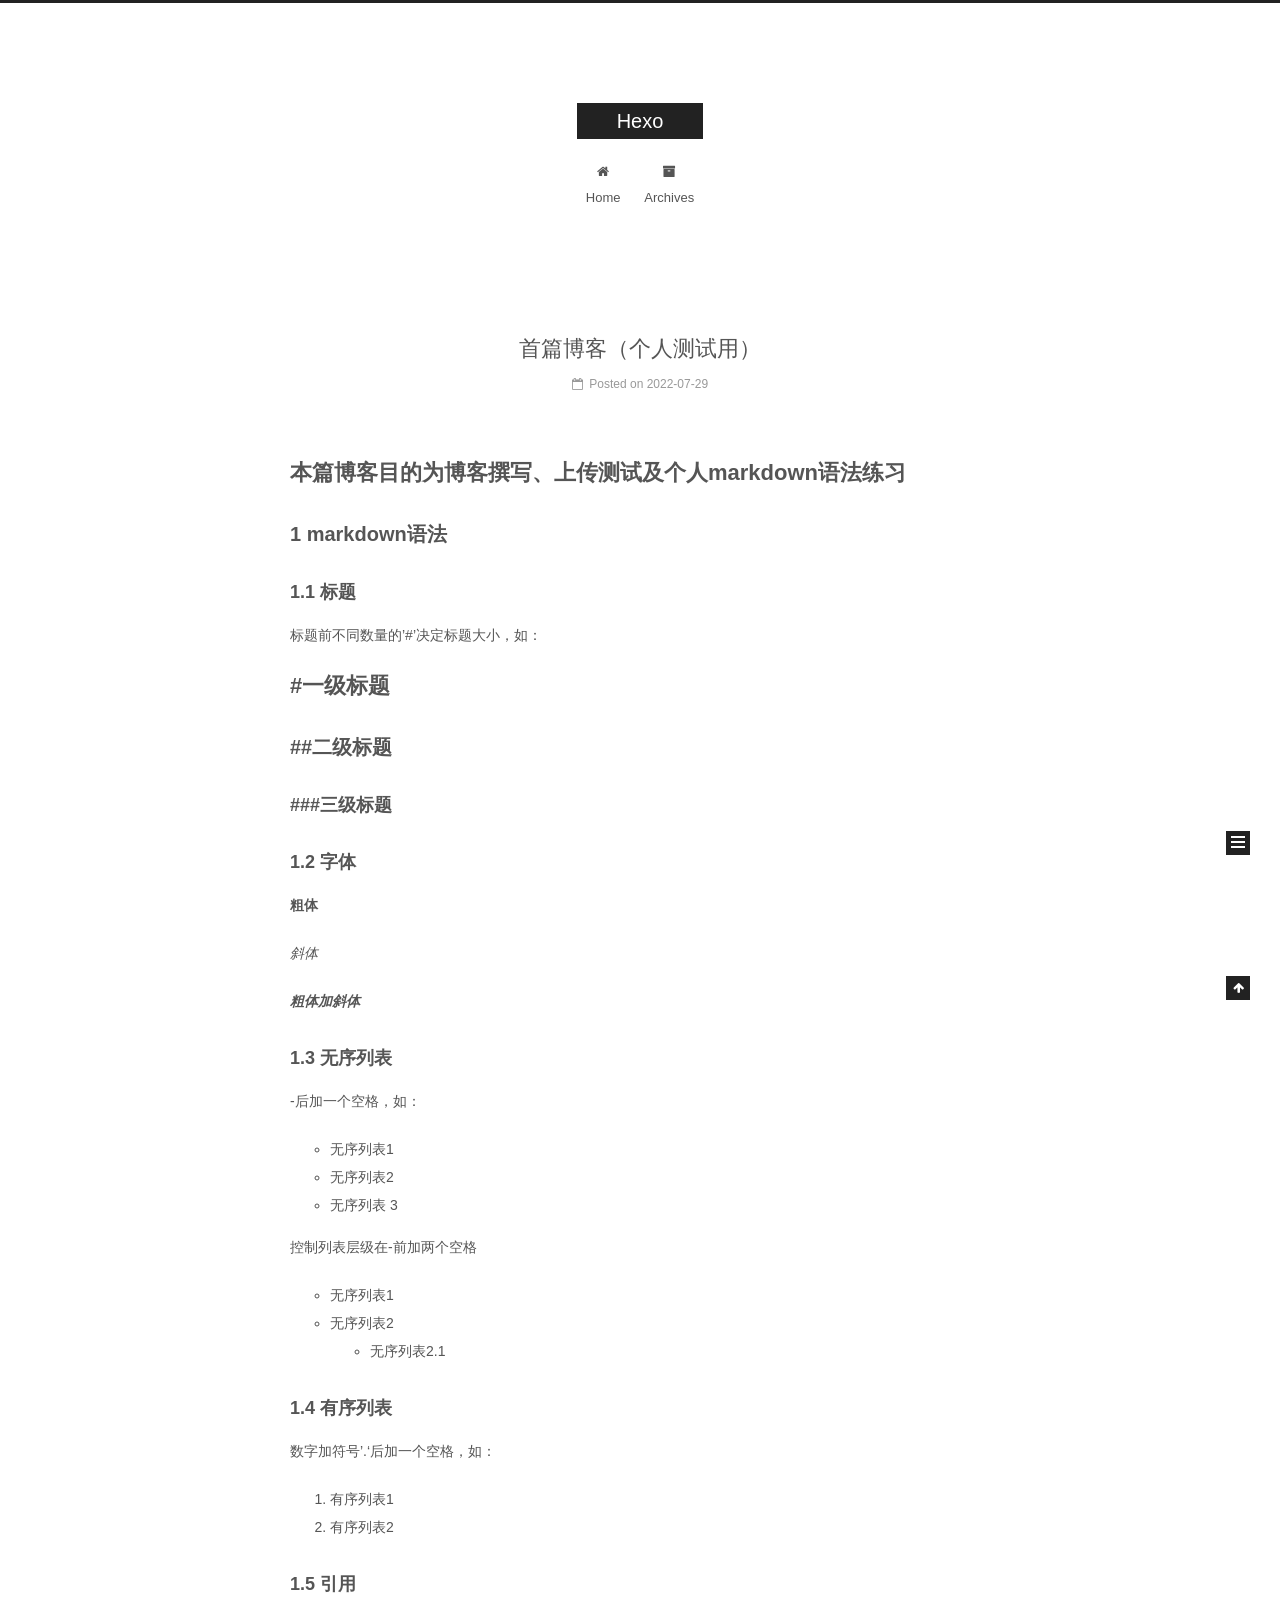
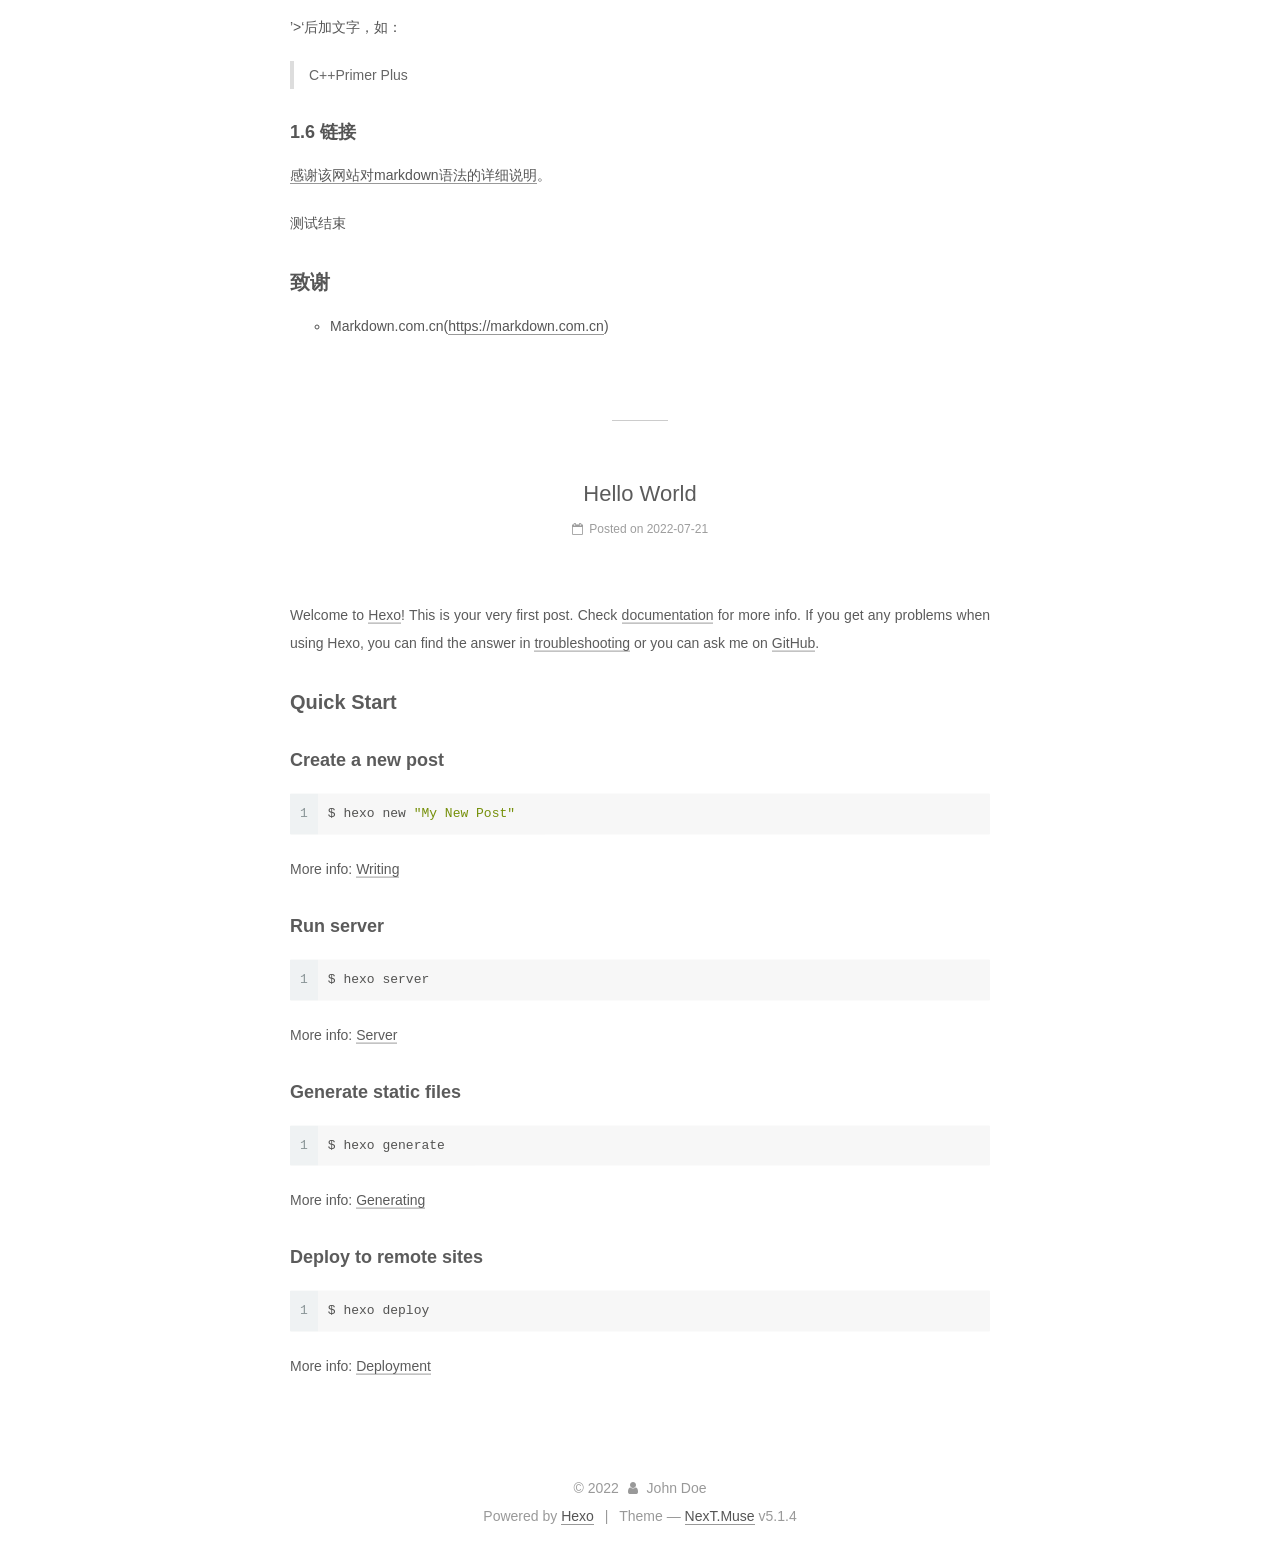
==== commit 9c25fa8d: "Site updated: 2022-07-29 14:02:18" ====
--- a/index.html
+++ b/index.html
@@ -300,11 +300,11 @@
       
         
           
-            <h1 id="本篇博客目的为博客撰写、上传测试及个人markdown语法练习"><a href="#本篇博客目的为博客撰写、上传测试及个人markdown语法练习" class="headerlink" title="本篇博客目的为博客撰写、上传测试及个人markdown语法练习"></a>本篇博客目的为博客撰写、上传测试及个人markdown语法练习</h1><h2 id="1-markdown语法"><a href="#1-markdown语法" class="headerlink" title="1 markdown语法"></a>1 markdown语法</h2><h3 id="2-1-标题"><a href="#2-1-标题" class="headerlink" title="2.1 标题"></a>2.1 标题</h3><p>标题前不同数量的’#’决定标题大小，如：</p>
-<h1 id="一级标题"><a href="#一级标题" class="headerlink" title="#一级标题"></a>#一级标题</h1><h2 id="二级标题"><a href="#二级标题" class="headerlink" title="##二级标题"></a>##二级标题</h2><h3 id="三级标题"><a href="#三级标题" class="headerlink" title="###三级标题"></a>###三级标题</h3><h3 id="2-2-字体"><a href="#2-2-字体" class="headerlink" title="2.2 字体"></a>2.2 字体</h3><p><strong>粗体</strong></p>
+            <h1 id="本篇博客目的为博客撰写、上传测试及个人markdown语法练习"><a href="#本篇博客目的为博客撰写、上传测试及个人markdown语法练习" class="headerlink" title="本篇博客目的为博客撰写、上传测试及个人markdown语法练习"></a>本篇博客目的为博客撰写、上传测试及个人markdown语法练习</h1><h2 id="1-markdown语法"><a href="#1-markdown语法" class="headerlink" title="1 markdown语法"></a>1 markdown语法</h2><h3 id="1-1-标题"><a href="#1-1-标题" class="headerlink" title="1.1 标题"></a>1.1 标题</h3><p>标题前不同数量的’#’决定标题大小，如：</p>
+<h1 id="一级标题"><a href="#一级标题" class="headerlink" title="#一级标题"></a>#一级标题</h1><h2 id="二级标题"><a href="#二级标题" class="headerlink" title="##二级标题"></a>##二级标题</h2><h3 id="三级标题"><a href="#三级标题" class="headerlink" title="###三级标题"></a>###三级标题</h3><h3 id="1-2-字体"><a href="#1-2-字体" class="headerlink" title="1.2 字体"></a>1.2 字体</h3><p><strong>粗体</strong></p>
 <p><em>斜体</em></p>
 <p><em><strong>粗体加斜体</strong></em></p>
-<h3 id="2-3-无序列表"><a href="#2-3-无序列表" class="headerlink" title="2.3 无序列表"></a>2.3 无序列表</h3><p>-后加一个空格，如：</p>
+<h3 id="1-3-无序列表"><a href="#1-3-无序列表" class="headerlink" title="1.3 无序列表"></a>1.3 无序列表</h3><p>-后加一个空格，如：</p>
 <ul>
 <li>无序列表1</li>
 <li>无序列表2</li>
@@ -318,16 +318,16 @@
 </ul>
 </li>
 </ul>
-<h3 id="2-4-有序列表"><a href="#2-4-有序列表" class="headerlink" title="2.4 有序列表"></a>2.4 有序列表</h3><p>数字加符号’.‘后加一个空格，如：</p>
+<h3 id="1-4-有序列表"><a href="#1-4-有序列表" class="headerlink" title="1.4 有序列表"></a>1.4 有序列表</h3><p>数字加符号’.‘后加一个空格，如：</p>
 <ol>
 <li>有序列表1</li>
 <li>有序列表2</li>
 </ol>
-<h3 id="2-5-引用"><a href="#2-5-引用" class="headerlink" title="2.5 引用"></a>2.5 引用</h3><p>’&gt;‘后加文字，如：</p>
+<h3 id="1-5-引用"><a href="#1-5-引用" class="headerlink" title="1.5 引用"></a>1.5 引用</h3><p>’&gt;‘后加文字，如：</p>
 <blockquote>
 <p>C++Primer Plus</p>
 </blockquote>
-<h3 id="2-6-链接"><a href="#2-6-链接" class="headerlink" title="2.6 链接"></a>2.6 链接</h3><p><a target="_blank" rel="noopener" href="https://markdown.com.cn/">感谢该网站对markdown语法的详细说明</a>。</p>
+<h3 id="1-6-链接"><a href="#1-6-链接" class="headerlink" title="1.6 链接"></a>1.6 链接</h3><p><a target="_blank" rel="noopener" href="https://markdown.com.cn/">感谢该网站对markdown语法的详细说明</a>。</p>
 <p>测试结束</p>
 <h2 id="致谢"><a href="#致谢" class="headerlink" title="致谢"></a>致谢</h2><ul>
 <li>Markdown.com.cn(<a target="_blank" rel="noopener" href="https://markdown.com.cn/">https://markdown.com.cn</a>)</li>
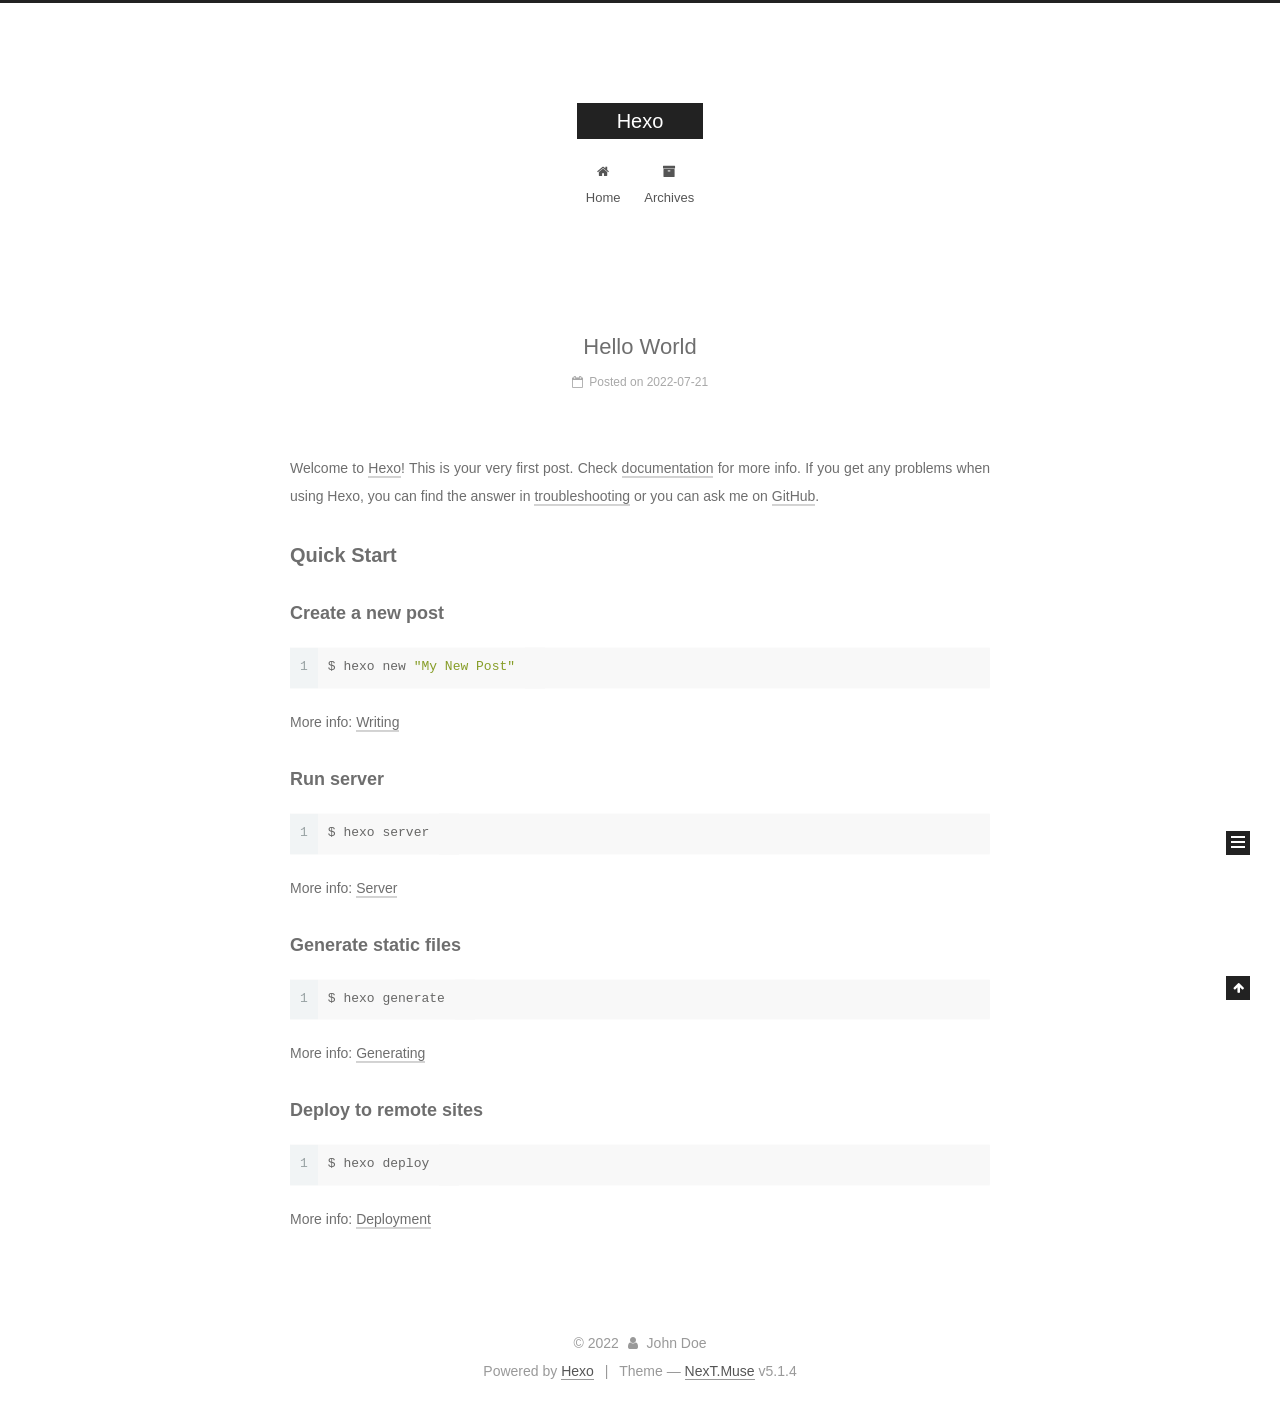
==== commit c7eeb1f1: "Site updated: 2022-07-29 14:10:57" ====
--- a/index.html
+++ b/index.html
@@ -229,157 +229,6 @@
   
   
   <div class="post-block">
-    <link itemprop="mainEntityOfPage" href="http://gdjotx.github.io/2022/07/29/My%20New%20Post/">
-
-    <span hidden itemprop="author" itemscope itemtype="http://schema.org/Person">
-      <meta itemprop="name" content="">
-      <meta itemprop="description" content="">
-      <meta itemprop="image" content="/images/avatar.gif">
-    </span>
-
-    <span hidden itemprop="publisher" itemscope itemtype="http://schema.org/Organization">
-      <meta itemprop="name" content="Hexo">
-    </span>
-
-    
-      <header class="post-header">
-
-        
-        
-          <h1 class="post-title" itemprop="name headline">
-                
-                <a class="post-title-link" href="/2022/07/29/My%20New%20Post/" itemprop="url">首篇博客（个人测试用）</a></h1>
-        
-
-        <div class="post-meta">
-          <span class="post-time">
-            
-              <span class="post-meta-item-icon">
-                <i class="fa fa-calendar-o"></i>
-              </span>
-              
-                <span class="post-meta-item-text">Posted on</span>
-              
-              <time title="Post created" itemprop="dateCreated datePublished" datetime="2022-07-29T12:29:41+08:00">
-                2022-07-29
-              </time>
-            
-
-            
-
-            
-          </span>
-
-          
-
-          
-            
-          
-
-          
-          
-
-          
-
-          
-
-          
-
-        </div>
-      </header>
-    
-
-    
-    
-    
-    <div class="post-body" itemprop="articleBody">
-
-      
-      
-
-      
-        
-          
-            <h1 id="本篇博客目的为博客撰写、上传测试及个人markdown语法练习"><a href="#本篇博客目的为博客撰写、上传测试及个人markdown语法练习" class="headerlink" title="本篇博客目的为博客撰写、上传测试及个人markdown语法练习"></a>本篇博客目的为博客撰写、上传测试及个人markdown语法练习</h1><h2 id="1-markdown语法"><a href="#1-markdown语法" class="headerlink" title="1 markdown语法"></a>1 markdown语法</h2><h3 id="1-1-标题"><a href="#1-1-标题" class="headerlink" title="1.1 标题"></a>1.1 标题</h3><p>标题前不同数量的’#’决定标题大小，如：</p>
-<h1 id="一级标题"><a href="#一级标题" class="headerlink" title="#一级标题"></a>#一级标题</h1><h2 id="二级标题"><a href="#二级标题" class="headerlink" title="##二级标题"></a>##二级标题</h2><h3 id="三级标题"><a href="#三级标题" class="headerlink" title="###三级标题"></a>###三级标题</h3><h3 id="1-2-字体"><a href="#1-2-字体" class="headerlink" title="1.2 字体"></a>1.2 字体</h3><p><strong>粗体</strong></p>
-<p><em>斜体</em></p>
-<p><em><strong>粗体加斜体</strong></em></p>
-<h3 id="1-3-无序列表"><a href="#1-3-无序列表" class="headerlink" title="1.3 无序列表"></a>1.3 无序列表</h3><p>-后加一个空格，如：</p>
-<ul>
-<li>无序列表1</li>
-<li>无序列表2</li>
-<li>无序列表 3</li>
-</ul>
-<p>控制列表层级在-前加两个空格</p>
-<ul>
-<li>无序列表1</li>
-<li>无序列表2<ul>
-<li>无序列表2.1</li>
-</ul>
-</li>
-</ul>
-<h3 id="1-4-有序列表"><a href="#1-4-有序列表" class="headerlink" title="1.4 有序列表"></a>1.4 有序列表</h3><p>数字加符号’.‘后加一个空格，如：</p>
-<ol>
-<li>有序列表1</li>
-<li>有序列表2</li>
-</ol>
-<h3 id="1-5-引用"><a href="#1-5-引用" class="headerlink" title="1.5 引用"></a>1.5 引用</h3><p>’&gt;‘后加文字，如：</p>
-<blockquote>
-<p>C++Primer Plus</p>
-</blockquote>
-<h3 id="1-6-链接"><a href="#1-6-链接" class="headerlink" title="1.6 链接"></a>1.6 链接</h3><p><a target="_blank" rel="noopener" href="https://markdown.com.cn/">感谢该网站对markdown语法的详细说明</a>。</p>
-<p>测试结束</p>
-<h2 id="致谢"><a href="#致谢" class="headerlink" title="致谢"></a>致谢</h2><ul>
-<li>Markdown.com.cn(<a target="_blank" rel="noopener" href="https://markdown.com.cn/">https://markdown.com.cn</a>)</li>
-</ul>
-
-          
-        
-      
-    </div>
-    
-    
-    
-
-    
-
-    
-
-    
-
-    <footer class="post-footer">
-      
-
-      
-
-      
-
-      
-      
-        <div class="post-eof"></div>
-      
-    </footer>
-  </div>
-  
-  
-  
-  </article>
-
-
-    
-      
-
-  
-
-  
-  
-  
-
-  <article class="post post-type-normal" itemscope itemtype="http://schema.org/Article">
-  
-  
-  
-  <div class="post-block">
     <link itemprop="mainEntityOfPage" href="http://gdjotx.github.io/2022/07/21/hello-world/">
 
     <span hidden itemprop="author" itemscope itemtype="http://schema.org/Person">
@@ -545,7 +394,7 @@
               
                 <a href="/archives/%20%7C%7C%20archive">
               
-                  <span class="site-state-item-count">2</span>
+                  <span class="site-state-item-count">1</span>
                   <span class="site-state-item-name">posts</span>
                 </a>
               </div>
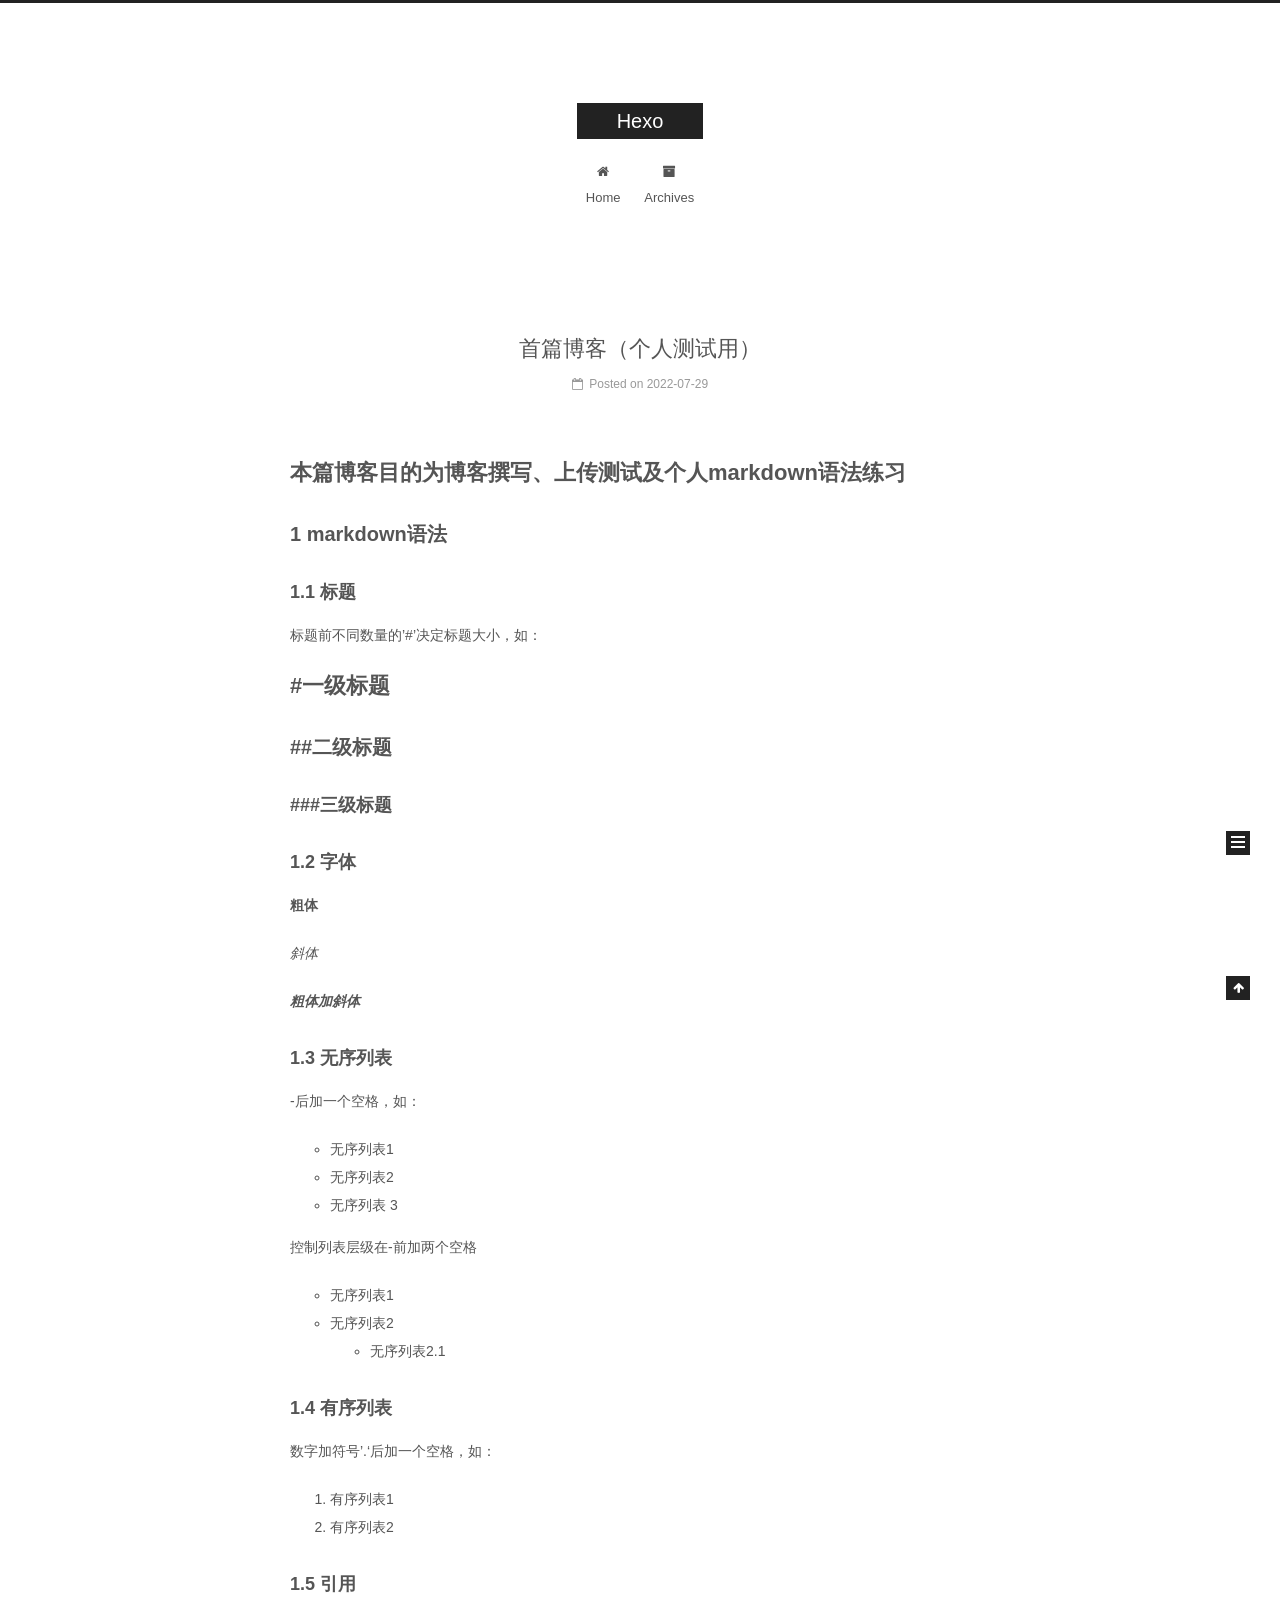
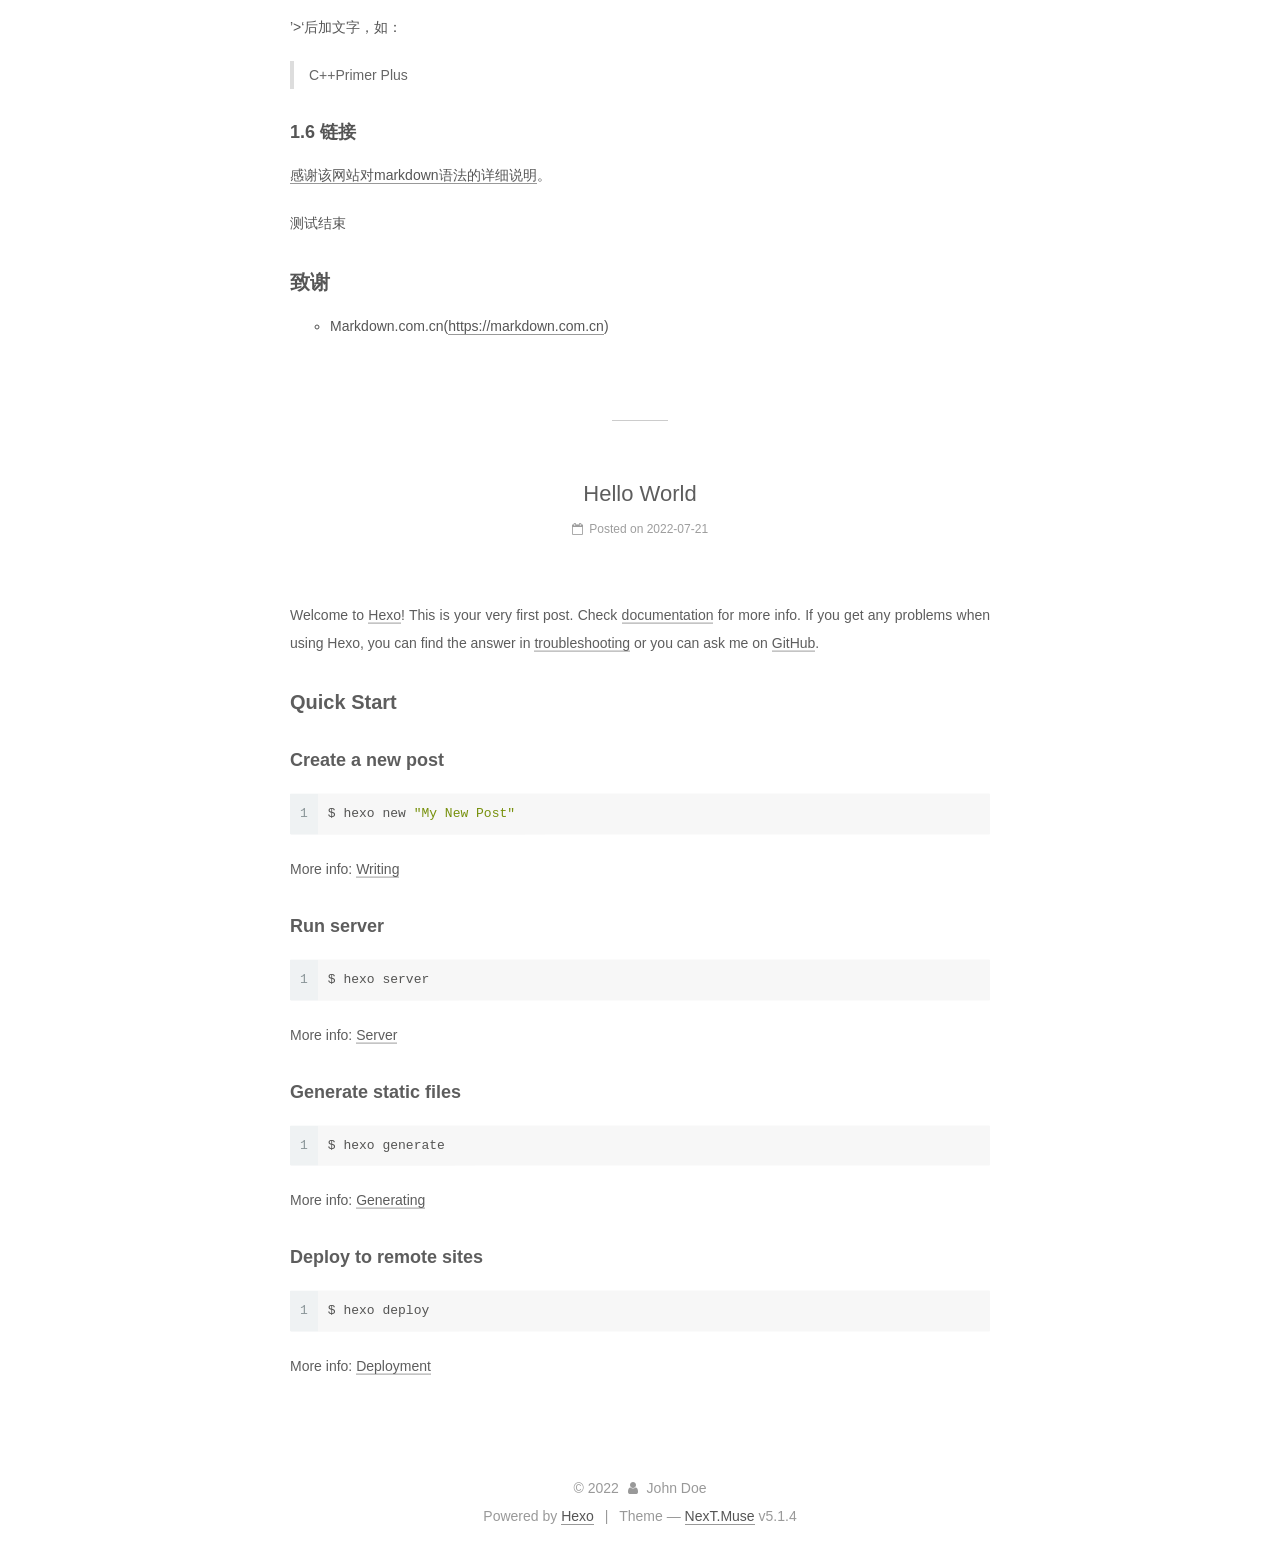
==== commit ec74d12d: "Site updated: 2022-07-29 14:14:15" ====
--- a/index.html
+++ b/index.html
@@ -229,6 +229,157 @@
   
   
   <div class="post-block">
+    <link itemprop="mainEntityOfPage" href="http://gdjotx.github.io/2022/07/29/My%20New%20Post/">
+
+    <span hidden itemprop="author" itemscope itemtype="http://schema.org/Person">
+      <meta itemprop="name" content="">
+      <meta itemprop="description" content="">
+      <meta itemprop="image" content="/images/avatar.gif">
+    </span>
+
+    <span hidden itemprop="publisher" itemscope itemtype="http://schema.org/Organization">
+      <meta itemprop="name" content="Hexo">
+    </span>
+
+    
+      <header class="post-header">
+
+        
+        
+          <h1 class="post-title" itemprop="name headline">
+                
+                <a class="post-title-link" href="/2022/07/29/My%20New%20Post/" itemprop="url">首篇博客（个人测试用）</a></h1>
+        
+
+        <div class="post-meta">
+          <span class="post-time">
+            
+              <span class="post-meta-item-icon">
+                <i class="fa fa-calendar-o"></i>
+              </span>
+              
+                <span class="post-meta-item-text">Posted on</span>
+              
+              <time title="Post created" itemprop="dateCreated datePublished" datetime="2022-07-29T12:29:41+08:00">
+                2022-07-29
+              </time>
+            
+
+            
+
+            
+          </span>
+
+          
+
+          
+            
+          
+
+          
+          
+
+          
+
+          
+
+          
+
+        </div>
+      </header>
+    
+
+    
+    
+    
+    <div class="post-body" itemprop="articleBody">
+
+      
+      
+
+      
+        
+          
+            <h1 id="本篇博客目的为博客撰写、上传测试及个人markdown语法练习"><a href="#本篇博客目的为博客撰写、上传测试及个人markdown语法练习" class="headerlink" title="本篇博客目的为博客撰写、上传测试及个人markdown语法练习"></a>本篇博客目的为博客撰写、上传测试及个人markdown语法练习</h1><h2 id="1-markdown语法"><a href="#1-markdown语法" class="headerlink" title="1 markdown语法"></a>1 markdown语法</h2><h3 id="1-1-标题"><a href="#1-1-标题" class="headerlink" title="1.1 标题"></a>1.1 标题</h3><p>标题前不同数量的’#’决定标题大小，如：</p>
+<h1 id="一级标题"><a href="#一级标题" class="headerlink" title="#一级标题"></a>#一级标题</h1><h2 id="二级标题"><a href="#二级标题" class="headerlink" title="##二级标题"></a>##二级标题</h2><h3 id="三级标题"><a href="#三级标题" class="headerlink" title="###三级标题"></a>###三级标题</h3><h3 id="1-2-字体"><a href="#1-2-字体" class="headerlink" title="1.2 字体"></a>1.2 字体</h3><p><strong>粗体</strong></p>
+<p><em>斜体</em></p>
+<p><em><strong>粗体加斜体</strong></em></p>
+<h3 id="1-3-无序列表"><a href="#1-3-无序列表" class="headerlink" title="1.3 无序列表"></a>1.3 无序列表</h3><p>-后加一个空格，如：</p>
+<ul>
+<li>无序列表1</li>
+<li>无序列表2</li>
+<li>无序列表 3</li>
+</ul>
+<p>控制列表层级在-前加两个空格</p>
+<ul>
+<li>无序列表1</li>
+<li>无序列表2<ul>
+<li>无序列表2.1</li>
+</ul>
+</li>
+</ul>
+<h3 id="1-4-有序列表"><a href="#1-4-有序列表" class="headerlink" title="1.4 有序列表"></a>1.4 有序列表</h3><p>数字加符号’.‘后加一个空格，如：</p>
+<ol>
+<li>有序列表1</li>
+<li>有序列表2</li>
+</ol>
+<h3 id="1-5-引用"><a href="#1-5-引用" class="headerlink" title="1.5 引用"></a>1.5 引用</h3><p>’&gt;‘后加文字，如：</p>
+<blockquote>
+<p>C++Primer Plus</p>
+</blockquote>
+<h3 id="1-6-链接"><a href="#1-6-链接" class="headerlink" title="1.6 链接"></a>1.6 链接</h3><p><a target="_blank" rel="noopener" href="https://markdown.com.cn/">感谢该网站对markdown语法的详细说明</a>。</p>
+<p>测试结束</p>
+<h2 id="致谢"><a href="#致谢" class="headerlink" title="致谢"></a>致谢</h2><ul>
+<li>Markdown.com.cn(<a target="_blank" rel="noopener" href="https://markdown.com.cn/">https://markdown.com.cn</a>)</li>
+</ul>
+
+          
+        
+      
+    </div>
+    
+    
+    
+
+    
+
+    
+
+    
+
+    <footer class="post-footer">
+      
+
+      
+
+      
+
+      
+      
+        <div class="post-eof"></div>
+      
+    </footer>
+  </div>
+  
+  
+  
+  </article>
+
+
+    
+      
+
+  
+
+  
+  
+  
+
+  <article class="post post-type-normal" itemscope itemtype="http://schema.org/Article">
+  
+  
+  
+  <div class="post-block">
     <link itemprop="mainEntityOfPage" href="http://gdjotx.github.io/2022/07/21/hello-world/">
 
     <span hidden itemprop="author" itemscope itemtype="http://schema.org/Person">
@@ -394,7 +545,7 @@
               
                 <a href="/archives/%20%7C%7C%20archive">
               
-                  <span class="site-state-item-count">1</span>
+                  <span class="site-state-item-count">2</span>
                   <span class="site-state-item-name">posts</span>
                 </a>
               </div>
